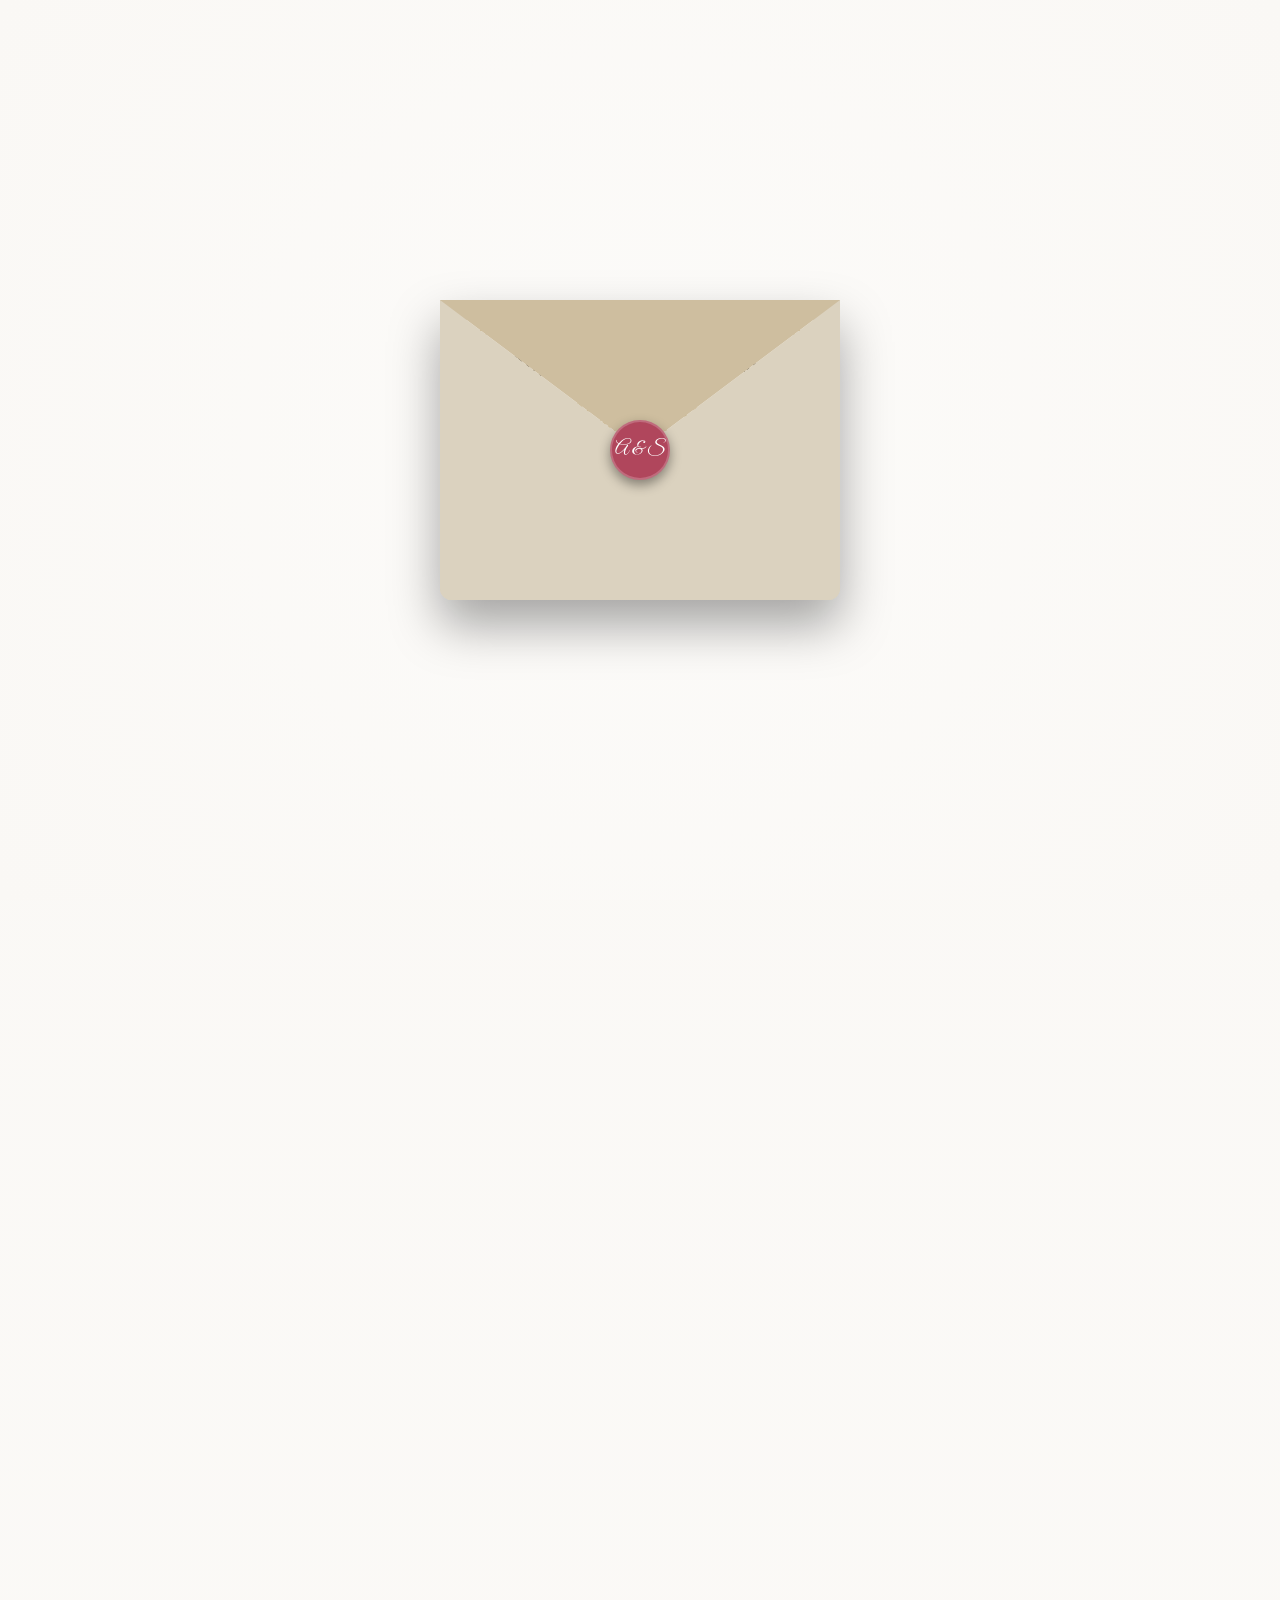
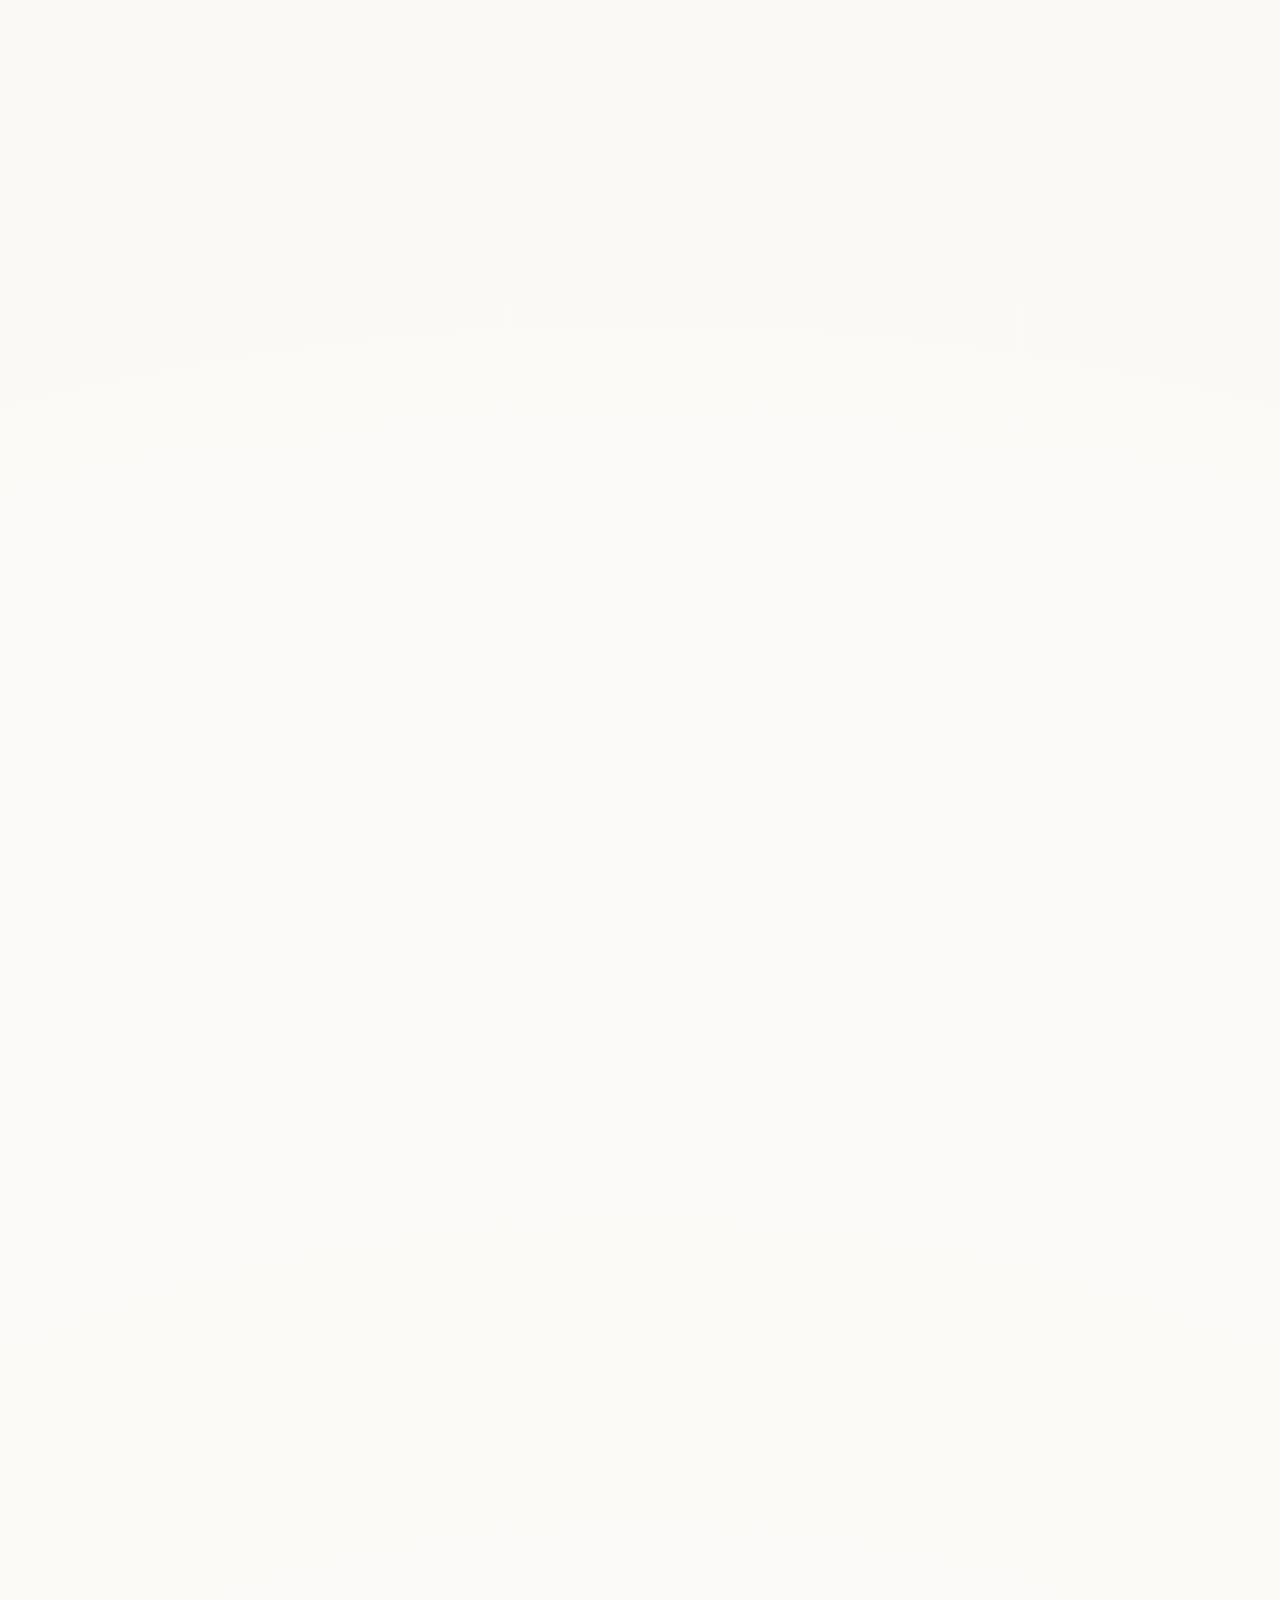
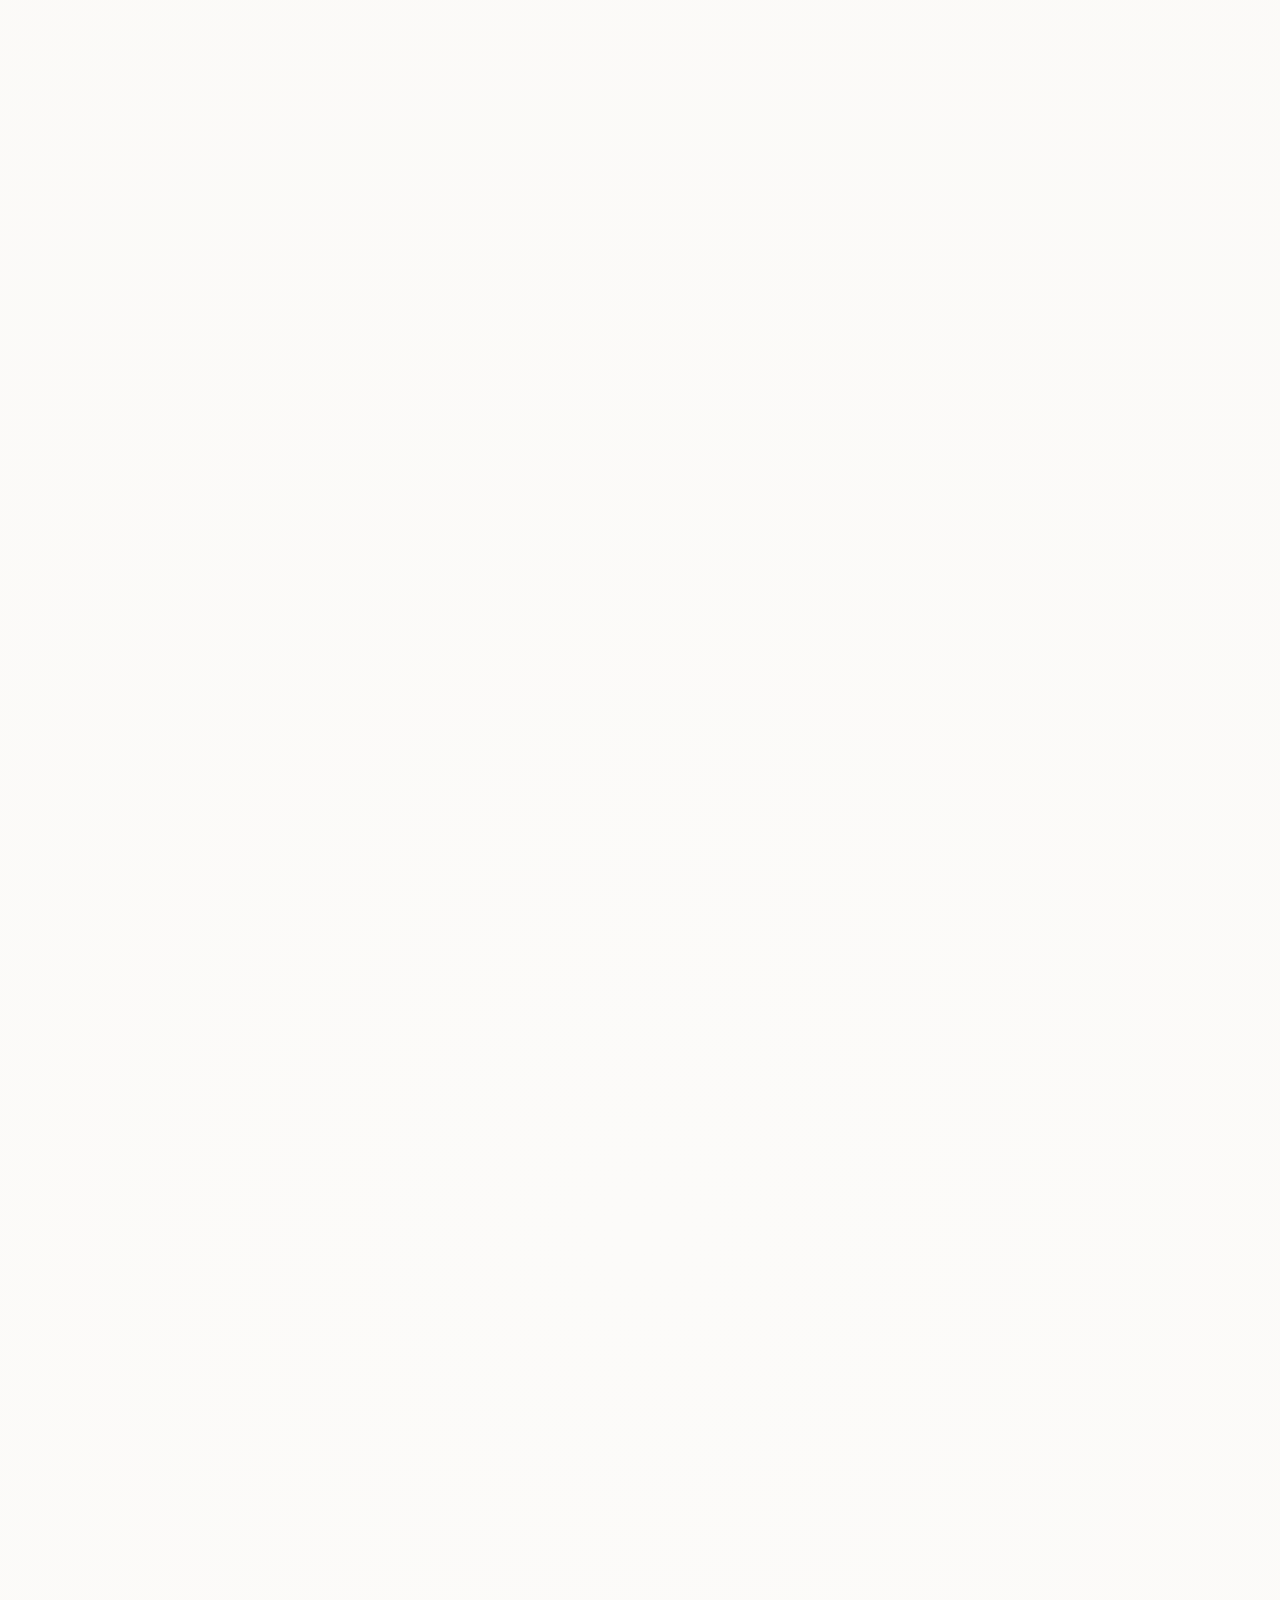
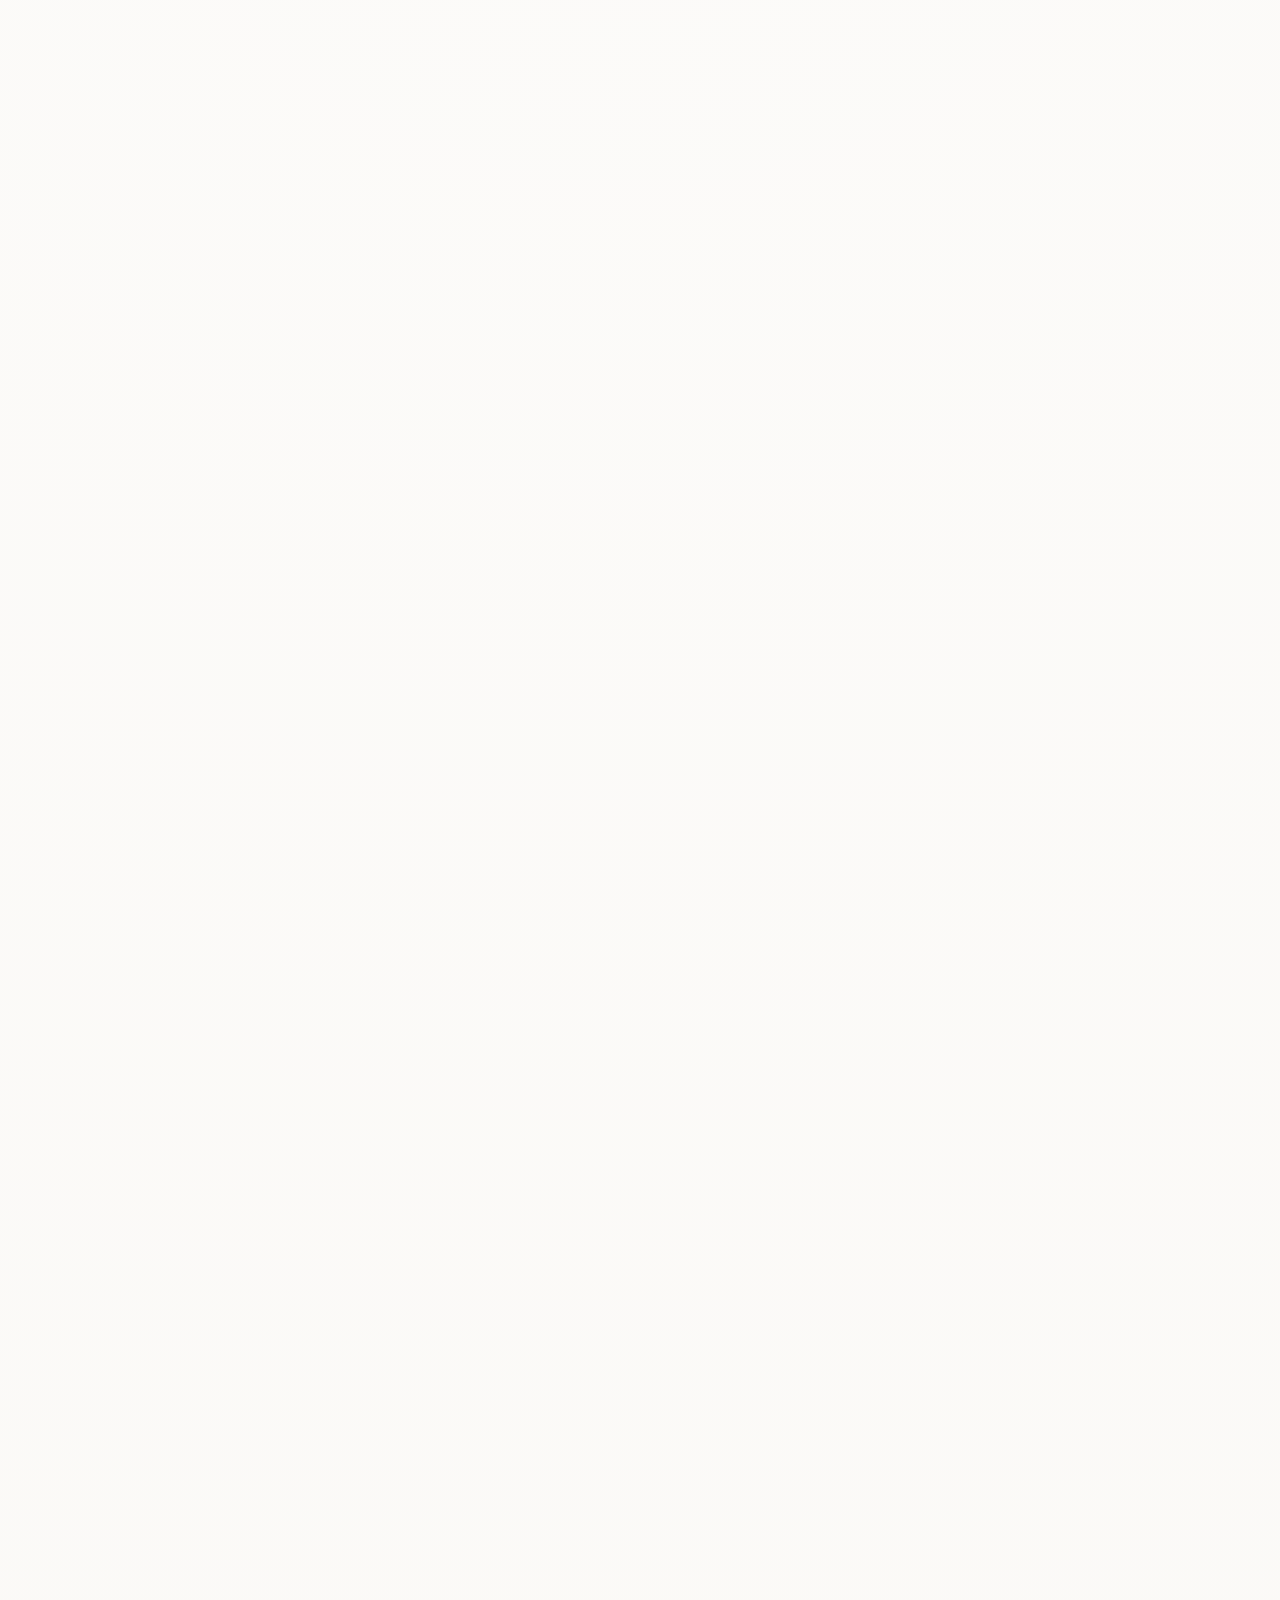
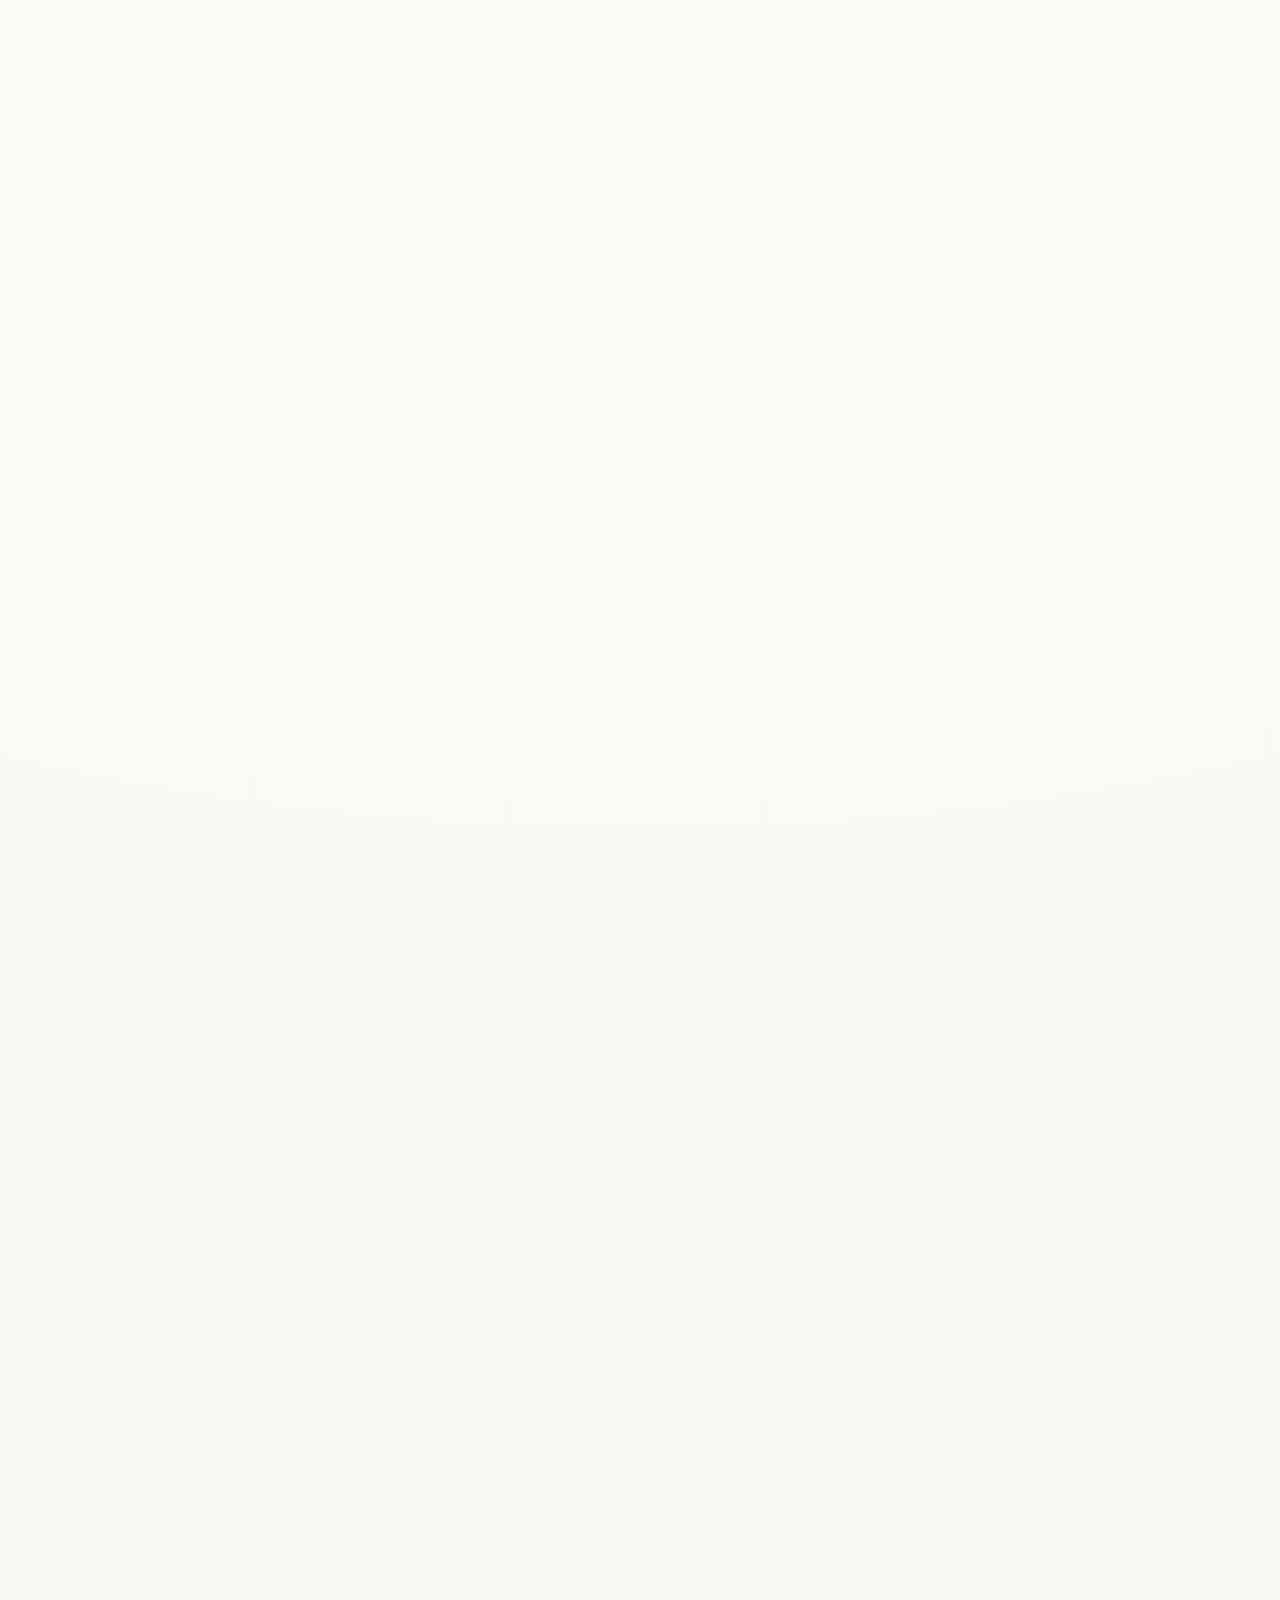
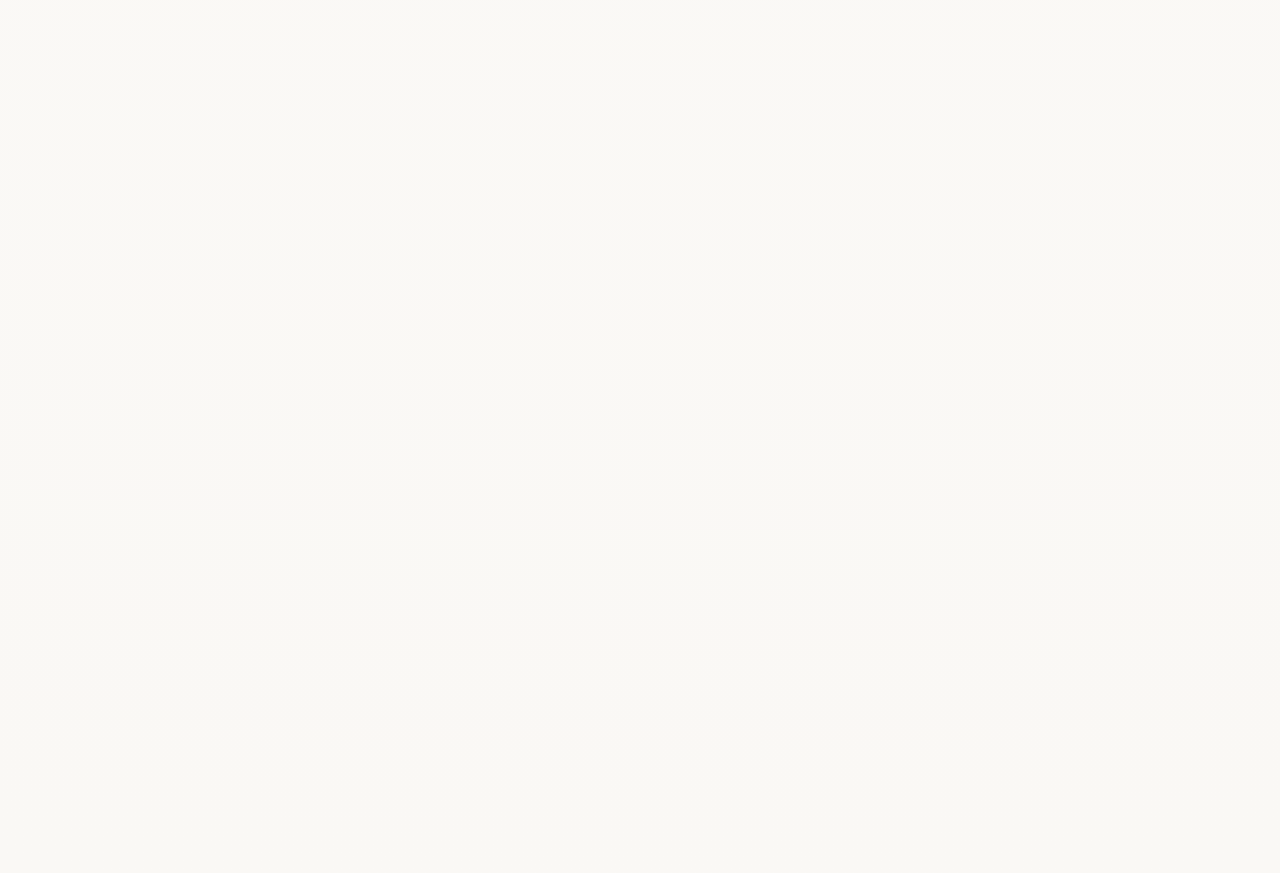
==== index.html @ ee30b5e8 "Add files via upload" ====
<!DOCTYPE html>
<html lang="en" dir="ltr" data-theme="light">
<head>
    <meta charset="UTF-8">
    <meta name="viewport" content="width=device-width, initial-scale=1.0">
    <title>Wedding Invitation | Ahmed & Sara</title>
    
    <!-- Google Fonts -->
    <link rel="preconnect" href="https://fonts.googleapis.com">
    <link rel="preconnect" href="https://fonts.gstatic.com" crossorigin>
    <link href="https://fonts.googleapis.com/css2?family=Alexandria:wght@300;400;600;700&family=Amiri:ital,wght@0,400;0,700;1,400&family=Great+Vibes&family=Playfair+Display:ital,wght@0,400;0,700;1,400&display=swap" rel="stylesheet">
    
    <!-- FontAwesome for Icons -->
    <link rel="stylesheet" href="https://cdnjs.cloudflare.com/ajax/libs/font-awesome/6.4.0/css/all.min.css">
    
    <!-- Leaflet.js CSS for Map -->
    <link rel="stylesheet" href="https://unpkg.com/leaflet@1.9.4/dist/leaflet.css" integrity="sha256-p4NxAoJBhIIN+hmNHrzRCf9tD/miZyoHS5obTRR9BMY=" crossorigin=""/>

    <!-- Custom CSS -->
    <link rel="stylesheet" href="style.css">
</head>
<body>

    <!-- Canvas for Floating Rose Petals and Mouse Sparkles -->
    <canvas id="effects-canvas"></canvas>

    <!-- Decorative Corner Ornaments -->
    <div class="corner-ornament top-left"></div>
    <div class="corner-ornament top-right"></div>

    <!-- 3D Envelope Opening Screen (Premium Royal Design) -->
    <div id="envelope-container">
        <div class="envelope-wrapper">
            <div class="envelope">
                <div class="envelope-flap"></div>
                <div class="envelope-pocket"></div>
                <div class="envelope-letter">
                    <div class="letter-inner">
                        <div class="floral-pattern-top"></div>
                        <i class="fa-solid fa-feather-pointed letter-icon"></i>
                        <h2>Royal Wedding Invitation</h2>
                        <p class="names-script">Ahmed & Sara</p>
                        <p class="envelope-desc">We request the honor of your presence at our wedding</p>
                        <button id="open-envelope-btn" class="btn-primary">Open Royal Invitation</button>
                        <div class="floral-pattern-bottom"></div>
                    </div>
                </div>
                <div class="wax-seal">
                    <span class="seal-initials">A & S</span>
                </div>
            </div>
        </div>
    </div>

    <!-- Floating Audio Control & Dark/Light Mode -->
    <div class="floating-controls">
        <button id="music-toggle" class="control-btn" aria-label="Toggle Music">
            <i class="fa-solid fa-music"></i>
        </button>
        <button id="theme-toggle" class="control-btn" aria-label="Toggle Theme">
            <i class="fa-solid fa-moon"></i>
        </button>
    </div>

    <!-- Audio Element -->
    <audio id="wedding-music" loop>
        <source src="wedding-song.mp3#t=27" type="audio/mpeg">
    </audio>

    <!-- Main Content (Hidden until Envelope is opened) -->
    <div id="main-content">
        <!-- Navigation -->
        <nav class="navbar">
            <div class="nav-brand">Ahmed & Sara</div>
            <ul class="nav-links">
                <li><a href="#hero">Home</a></li>
                <li><a href="#story">Our Story</a></li>
                <li><a href="#details">Details</a></li>
                <li><a href="#gallery">Gallery</a></li>
                <li><a href="#guestbook">Guestbook</a></li>
                <li><a href="#rsvp">RSVP</a></li>
            </ul>
        </nav>

        <!-- Hero Section with Elegant Classic Frame -->
        <header id="hero" class="hero-section">
            <div class="hero-overlay"></div>
            <div class="hero-frame gs-fade-up">
                <div class="hero-content">
                    <h3 class="subtitle">Bismillah & Save the Date</h3>
                    <h1 class="title">Ahmed & Sara</h1>
                    <div class="date-container">
                        <span class="line"></span>
                        <p class="date">September 15, 2026</p>
                        <span class="line"></span>
                    </div>
                    <p class="hero-quote">"And He put between you love and compassion"</p>
                    <a href="#rsvp" class="btn-primary">Join Our Celebration</a>
                </div>
            </div>
            <div class="scroll-indicator">
                <span>Scroll Down</span>
                <div class="arrow"></div>
            </div>
        </header>

        <!-- Our Story Section with Royal Design -->
        <section id="story" class="section">
            <div class="container">
                <div class="section-title reveal">
                    <div class="decorative-crown">✨</div>
                    <h2>Our Love Story</h2>
                    <div class="divider"></div>
                </div>
                
                <div class="timeline">
                    <div class="timeline-item left reveal">
                        <div class="timeline-content card-luxury">
                            <span class="timeline-date">March 2024</span>
                            <h3>First Meeting</h3>
                            <p>A beautiful coincidence brought us together. We didn't plan it, but it was the start of everything wonderful in our lives.</p>
                        </div>
                    </div>
                    <div class="timeline-item right reveal">
                        <div class="timeline-content card-luxury">
                            <span class="timeline-date">October 2024</span>
                            <h3>Confession of Love</h3>
                            <p>We realized that our lives wouldn't be complete without each other, and we began planning our future with sincere promises.</p>
                        </div>
                    </div>
                    <div class="timeline-item left reveal">
                        <div class="timeline-content card-luxury">
                            <span class="timeline-date">February 2025</span>
                            <h3>The Engagement</h3>
                            <p>We exchanged rings in front of our family and friends, officially starting the countdown to our big day.</p>
                        </div>
                    </div>
                </div>
            </div>
        </section>

        <!-- Details Section (Royal Cards) -->
        <section id="details" class="section dark-section">
            <div class="container">
                <div class="section-title reveal">
                    <div class="decorative-crown">✨</div>
                    <h2>Wedding Details</h2>
                    <div class="divider"></div>
                </div>
                <div class="cards-grid">
                    <div class="detail-card card-luxury reveal">
                        <div class="icon"><i class="fa-solid fa-calendar-heart text-gold"></i></div>
                        <h3>Date & Time</h3>
                        <p class="highlight-text">Thursday, Sept 15, 2026</p>
                        <p>Guest reception begins at 7:00 PM</p>
                    </div>
                    <div class="detail-card card-luxury reveal">
                        <div class="icon"><i class="fa-solid fa-map-location-dot text-gold"></i></div>
                        <h3>The Venue</h3>
                        <p class="highlight-text">The Ritz-Carlton Hotel</p>
                        <p>Cairo, Grand Ballroom</p>
                        <a href="#map-section" class="btn-secondary">View Location Map</a>
                    </div>
                    <div class="detail-card card-luxury reveal">
                        <div class="icon"><i class="fa-solid fa-envelope-open-text text-gold"></i></div>
                        <h3>Important Notes</h3>
                        <p class="highlight-text">Strict Formal Attire</p>
                        <p>We love your children, but this is an adult-only reception.</p>
                    </div>
                </div>
            </div>
        </section>

        <!-- Gallery Section (Elegant Luxury Grid) -->
        <section id="gallery" class="section">
            <div class="container">
                <div class="section-title reveal">
                    <div class="decorative-crown">✨</div>
                    <h2>Our Gallery</h2>
                    <div class="divider"></div>
                </div>
                
                <div class="masonry-gallery">
                    <div class="gallery-item card-luxury reveal">
                        <img src="https://images.unsplash.com/photo-1519741497674-611481863552?auto=format&fit=crop&w=600&q=80" alt="Wedding Photo 1">
                    </div>
                    <div class="gallery-item card-luxury reveal">
                        <img src="https://images.unsplash.com/photo-1583939003579-730e3918a45a?auto=format&fit=crop&w=600&q=80" alt="Wedding Photo 2">
                    </div>
                    <div class="gallery-item card-luxury reveal">
                        <img src="https://images.unsplash.com/photo-1511285560929-80b456fea0bc?auto=format&fit=crop&w=600&q=80" alt="Wedding Photo 3">
                    </div>
                    <div class="gallery-item card-luxury reveal">
                        <img src="https://images.unsplash.com/photo-1532712938310-34cb3982ef74?auto=format&fit=crop&w=600&q=80" alt="Wedding Photo 4">
                    </div>
                    <div class="gallery-item card-luxury reveal">
                        <img src="https://images.unsplash.com/photo-1519225421980-715cb0215aed?auto=format&fit=crop&w=600&q=80" alt="Wedding Photo 5">
                    </div>
                    <div class="gallery-item card-luxury reveal">
                        <img src="https://images.unsplash.com/photo-1465495976277-4387d4b0b4c6?auto=format&fit=crop&w=600&q=80" alt="Wedding Photo 6">
                    </div>
                </div>
            </div>
        </section>

        <!-- Lightbox Modal -->
        <div id="lightbox-modal" class="lightbox">
            <span class="lightbox-close">&times;</span>
            <img class="lightbox-content" id="lightbox-img">
            <div id="lightbox-caption"></div>
        </div>

        <!-- Interactive Map Section -->
        <section id="map-section" class="section dark-section">
            <div class="container">
                <div class="section-title reveal">
                    <div class="decorative-crown">✨</div>
                    <h2>Venue Location</h2>
                    <div class="divider"></div>
                </div>
                <div id="map" class="card-luxury reveal" style="height: 450px; z-index: 10;"></div>
            </div>
        </section>

        <!-- Countdown Section -->
        <section id="countdown-section" class="section">
            <div class="hero-overlay"></div>
            <div class="container countdown-container reveal">
                <div class="countdown-frame">
                    <h2>Countdown to the Big Day</h2>
                    <div class="countdown" id="countdown">
                        <div class="time-box">
                            <span id="days">00</span>
                            <p>Days</p>
                        </div>
                        <div class="time-box">
                            <span id="hours">00</span>
                            <p>Hours</p>
                        </div>
                        <div class="time-box">
                            <span id="minutes">00</span>
                            <p>Minutes</p>
                        </div>
                        <div class="time-box">
                            <span id="seconds">00</span>
                            <p>Seconds</p>
                        </div>
                    </div>
                </div>
            </div>
        </section>

        <!-- Interactive Guestbook (Drawn & Written Messages) -->
        <section id="guestbook" class="section">
            <div class="container">
                <div class="section-title reveal">
                    <div class="decorative-crown">✨</div>
                    <h2>Wedding Guestbook</h2>
                    <div class="divider"></div>
                    <p>Leave a written wish or draw/sign a custom message for us!</p>
                </div>

                <div class="guestbook-container card-luxury reveal">
                    <!-- Tab Toggles -->
                    <div class="guestbook-tabs">
                        <button id="tab-drawn" class="tab-btn active">Drawn Message</button>
                        <button id="tab-written" class="tab-btn">Written Message</button>
                    </div>

                    <!-- Drawn Message Content -->
                    <div id="drawn-content" class="tab-panel active">
                        <!-- Canvas Controls -->
                        <div class="canvas-controls">
                            <div class="control-row">
                                <span class="control-label">Color:</span>
                                <div class="color-palette">
                                    <button class="color-btn active" data-color="#000000" style="background-color: #000000;"></button>
                                    <button class="color-btn" data-color="#ff4757" style="background-color: #ff4757;"></button>
                                    <button class="color-btn" data-color="#2ed573" style="background-color: #2ed573;"></button>
                                    <button class="color-btn" data-color="#1e90ff" style="background-color: #1e90ff;"></button>
                                    <button class="color-btn" data-color="#ffa502" style="background-color: #ffa502;"></button>
                                    <button class="color-btn" data-color="#bfa15f" style="background-color: #bfa15f;"></button>
                                </div>
                            </div>
                            
                            <div class="control-row">
                                <span class="control-label">Width:</span>
                                <div class="width-selectors">
                                    <button class="width-btn" data-width="2">Thin</button>
                                    <button class="width-btn active" data-width="5">Medium</button>
                                    <button class="width-btn" data-width="10">Thick</button>
                                    <button class="width-btn" data-width="18">Bold</button>
                                </div>
                            </div>

                            <div class="status-bar">
                                <span id="current-settings"><i class="fa-solid fa-paintbrush"></i> Color: Black | Size: Medium</span>
                            </div>
                        </div>

                        <!-- Canvas Drawing Board -->
                        <div class="canvas-wrapper">
                            <canvas id="drawing-board" width="550" height="350"></canvas>
                        </div>
                        
                        <div class="canvas-actions">
                            <button id="clear-canvas-btn" class="btn-secondary"><i class="fa-solid fa-trash-can"></i> Clear Board</button>
                        </div>
                    </div>

                    <!-- Written Message Content -->
                    <div id="written-content" class="tab-panel">
                        <div class="form-group">
                            <textarea id="guestbook-text" rows="8" placeholder="Write your heartfelt wishes here..."></textarea>
                        </div>
                    </div>

                    <!-- Common Guest Name & Submit -->
                    <div class="guestbook-footer">
                        <div class="form-group">
                            <input type="text" id="guestbook-name" placeholder="Your Name" required>
                        </div>
                        <button id="submit-guestbook-btn" class="btn-primary">Submit to Guestbook</button>
                    </div>
                </div>

                <!-- Live Wishes Board (Dynamic Polaroid Cards) -->
                <div class="wishes-board-title reveal">
                    <h3>Messages from Loved Ones</h3>
                    <div class="divider"></div>
                </div>
                <div id="wishes-board" class="wishes-grid reveal">
                    <!-- Dynamic posts go here -->
                </div>
            </div>
        </section>

        <!-- RSVP Section -->
        <section id="rsvp" class="section dark-section">
            <div class="container">
                <div class="section-title reveal">
                    <div class="decorative-crown">✨</div>
                    <h2>RSVP</h2>
                    <div class="divider"></div>
                    <p>Your presence means the world to us. Please RSVP by September 1, 2026.</p>
                </div>
                <form class="rsvp-form card-luxury reveal" onsubmit="event.preventDefault(); alert('RSVP Submitted Successfully! Thank you.');">
                    <div class="form-group">
                        <input type="text" id="rsvp-name" placeholder="Full Name" required>
                    </div>
                    <div class="form-group">
                        <input type="number" id="rsvp-guests" placeholder="Number of Guests" min="0" max="5" required>
                    </div>
                    <div class="form-group">
                        <select id="rsvp-attendance" required>
                            <option value="" disabled selected>Will you attend?</option>
                            <option value="yes">Yes, I will gladly attend</option>
                            <option value="no">Sorry, I cannot attend</option>
                        </select>
                    </div>
                    <button type="submit" class="btn-primary form-btn">Submit RSVP</button>
                </form>
            </div>
        </section>

        <!-- Footer -->
        <footer>
            <div class="decorative-crown">✨</div>
            <p>Made with love ❤️ for Ahmed & Sara</p>
            <p class="names-script" style="font-size: 1.5rem; margin-top: 0.5rem;">Ahmed & Sara</p>
        </footer>
    </div>

    <!-- GSAP for Premium Animations -->
    <script src="https://cdnjs.cloudflare.com/ajax/libs/gsap/3.12.2/gsap.min.js"></script>
    <script src="https://cdnjs.cloudflare.com/ajax/libs/gsap/3.12.2/ScrollTrigger.min.js"></script>
    
    <!-- Canvas Confetti for Celebration on Open -->
    <script src="https://cdn.jsdelivr.net/npm/canvas-confetti@1.6.0/dist/confetti.browser.min.js"></script>
    
    <!-- Leaflet JS for Map -->
    <script src="https://unpkg.com/leaflet@1.9.4/dist/leaflet.js" integrity="sha256-20nQCchB9co0qIjJZRGuk2/Z9VM+kNiyxNV1lvTlZBo=" crossorigin=""></script>

    <!-- Custom Script -->
    <script src="script.js"></script>
</body>
</html>
---- style.css ----
/* 
   Royal Floral & Gold Luxury Theme (LTR Version with Drawing Board)
*/
:root[data-theme="dark"] {
    --primary-color: #D4AF37; /* Royal Gold */
    --primary-dark: #b5952f;
    --primary-gold-rgb: 212, 175, 55;
    --bg-dark: #090e17; /* Midnight Luxury Blue-Black */
    --bg-light: #101826; /* Deep Navy Ivory shadow */
    --text-light: #f5f7fa;
    --text-muted: #8ca0ba;
    
    --card-bg: rgba(16, 24, 38, 0.85);
    --card-shadow: rgba(0, 0, 0, 0.5);
    
    --envelope-bg: #141f36;
    --envelope-flap: #0c1424;
    --envelope-seal: #aa283f;
    
    --glass-bg: rgba(16, 24, 38, 0.7);
    --glass-border: rgba(212, 175, 55, 0.25);
    --glass-shadow: rgba(0, 0, 0, 0.4);
    
    --body-pattern: radial-gradient(circle at 50% 50%, #111a2c 0%, #090e17 100%);
    --canvas-bg: #ffffff;
}

:root[data-theme="light"] {
    --primary-color: #bfa15f; /* Elegant Soft Champagne Gold */
    --primary-dark: #a18343;
    --primary-gold-rgb: 191, 161, 95;
    --bg-dark: #faf8f5; /* Royal Ivory */
    --bg-light: #ffffff; /* Pure Silk White */
    --text-light: #332d27; /* Rich Dark Brown */
    --text-muted: #786d63; /* Taupe */
    
    --card-bg: rgba(255, 255, 255, 0.95);
    --card-shadow: rgba(191, 161, 95, 0.1);
    
    --envelope-bg: #dbd2bf;
    --envelope-flap: #cebe9f;
    --envelope-seal: #b0465c;
    
    --glass-bg: rgba(255, 255, 255, 0.75);
    --glass-border: rgba(191, 161, 95, 0.35);
    --glass-shadow: rgba(191, 161, 95, 0.15);
    
    --body-pattern: radial-gradient(circle at 50% 50%, #fcfbf9 0%, #faf8f5 100%);
    --canvas-bg: #ffffff;
}

/* Reset & Base Styles */
* {
    margin: 0;
    padding: 0;
    box-sizing: border-box;
}

html {
    scroll-behavior: smooth;
}

body {
    font-family: 'Alexandria', sans-serif;
    background: var(--body-pattern);
    color: var(--text-light);
    line-height: 1.7;
    overflow-x: hidden;
    transition: background 0.5s ease, color 0.5s ease;
}

h1, h2, h3, h4, h5, h6 {
    font-family: 'Amiri', serif;
    font-weight: 700;
}

a {
    text-decoration: none;
    color: inherit;
    transition: all 0.3s ease;
}

ul {
    list-style: none;
}

/* Canvas overlay for flower petals */
#effects-canvas {
    position: fixed;
    top: 0;
    left: 0;
    width: 100vw;
    height: 100vh;
    pointer-events: none;
    z-index: 999;
}

/* Corner Ornaments (Wedding Card Aesthetic) */
.corner-ornament {
    position: fixed;
    width: 120px;
    height: 120px;
    pointer-events: none;
    z-index: 99;
    opacity: 0.15;
    transition: opacity 0.5s ease;
}

.top-left {
    top: 0;
    left: 0;
    border-top: 3px double var(--primary-color);
    border-left: 3px double var(--primary-color);
    border-radius: 15px 0 0 0;
    margin: 20px;
}

.top-right {
    top: 0;
    right: 0;
    border-top: 3px double var(--primary-color);
    border-right: 3px double var(--primary-color);
    border-radius: 0 15px 0 0;
    margin: 20px;
}

/* Luxury Card Cardboard Effect */
.card-luxury {
    background: var(--card-bg);
    border: 1px solid var(--primary-color);
    border-radius: 16px;
    box-shadow: 0 12px 35px var(--card-shadow);
    padding: 3rem 2.5rem;
    position: relative;
    overflow: hidden;
    transition: transform 0.4s ease, box-shadow 0.4s ease;
}

.card-luxury::before {
    content: '';
    position: absolute;
    top: 6px;
    left: 6px;
    right: 6px;
    bottom: 6px;
    border: 1px dashed rgba(var(--primary-gold-rgb), 0.5);
    border-radius: 12px;
    pointer-events: none;
}

.card-luxury:hover {
    transform: translateY(-8px);
    box-shadow: 0 20px 45px rgba(var(--primary-gold-rgb), 0.25);
}

/* 3D Envelope Opening Screen */
#envelope-container {
    position: fixed;
    top: 0;
    left: 0;
    width: 100vw;
    height: 100vh;
    background: var(--body-pattern);
    display: flex;
    justify-content: center;
    align-items: center;
    z-index: 9999;
    overflow: hidden;
}

.envelope-wrapper {
    position: relative;
    width: 400px;
    height: 300px;
    perspective: 1000px;
    cursor: pointer;
}

.envelope {
    position: relative;
    width: 100%;
    height: 100%;
    background-color: var(--envelope-bg);
    border-radius: 0 0 12px 12px;
    box-shadow: 0 25px 50px rgba(0,0,0,0.35);
    transition: transform 0.8s ease;
}

.envelope-flap {
    position: absolute;
    top: 0;
    left: 0;
    width: 0;
    height: 0;
    border-left: 200px solid transparent;
    border-right: 200px solid transparent;
    border-top: 150px solid var(--envelope-flap);
    transform-origin: top;
    transition: transform 0.5s ease 0.4s;
    z-index: 3;
}

.envelope-pocket {
    position: absolute;
    bottom: 0;
    left: 0;
    width: 0;
    height: 0;
    border-left: 200px solid var(--envelope-bg);
    border-right: 200px solid var(--envelope-bg);
    border-top: 150px solid transparent;
    border-bottom: 150px solid var(--envelope-bg);
    border-radius: 0 0 12px 12px;
    z-index: 2;
}

.envelope-letter {
    position: absolute;
    top: 15px;
    left: 25px;
    width: 350px;
    height: 250px;
    background-color: var(--bg-light);
    border-radius: 10px;
    padding: 15px;
    text-align: center;
    box-shadow: 0 5px 15px rgba(0,0,0,0.15);
    transition: transform 0.6s ease;
    z-index: 1;
    display: flex;
    justify-content: center;
    align-items: center;
}

.envelope-letter .letter-inner {
    border: 1px solid var(--primary-color);
    padding: 15px;
    height: 100%;
    width: 100%;
    display: flex;
    flex-direction: column;
    justify-content: center;
    align-items: center;
    position: relative;
}

.envelope-letter .letter-inner::before {
    content: '';
    position: absolute;
    top: 3px;
    left: 3px;
    right: 3px;
    bottom: 3px;
    border: 1px dashed rgba(var(--primary-gold-rgb), 0.4);
    pointer-events: none;
}

.letter-icon {
    color: var(--primary-color);
    font-size: 1.8rem;
    margin-bottom: 0.5rem;
}

.names-script {
    font-family: 'Great Vibes', cursive;
    font-size: 2.2rem;
    color: var(--primary-color);
    margin: 0.5rem 0;
}

.envelope-desc {
    font-size: 0.85rem;
    color: var(--text-muted);
    margin-bottom: 0.8rem;
}

.wax-seal {
    position: absolute;
    top: 120px;
    left: 170px;
    width: 60px;
    height: 60px;
    background-color: var(--envelope-seal);
    border-radius: 50%;
    z-index: 4;
    display: flex;
    justify-content: center;
    align-items: center;
    box-shadow: 0 5px 12px rgba(0,0,0,0.4);
    color: #fff;
    font-family: 'Great Vibes', cursive;
    font-size: 1.2rem;
    border: 2px solid rgba(255, 255, 255, 0.2);
}

/* Open Envelope States */
.envelope.open .envelope-flap {
    transform: rotateX(180deg);
    z-index: 0;
}

.envelope.open .envelope-letter {
    transform: translateY(-155px);
    z-index: 5;
}

.envelope.open .wax-seal {
    display: none;
}

/* Main content reveal */
#main-content {
    opacity: 0;
    pointer-events: none;
    transition: opacity 1.5s ease;
}

#main-content.visible {
    opacity: 1;
    pointer-events: auto;
}

/* Floating Utility controls */
.floating-controls {
    position: fixed;
    top: 25px;
    left: 25px;
    display: flex;
    flex-direction: column;
    gap: 15px;
    z-index: 999;
}

.control-btn {
    width: 50px;
    height: 50px;
    border-radius: 50%;
    border: none;
    background: var(--glass-bg);
    border: 1px solid var(--primary-color);
    color: var(--primary-color);
    font-size: 1.2rem;
    cursor: pointer;
    display: flex;
    justify-content: center;
    align-items: center;
    backdrop-filter: blur(8px);
    -webkit-backdrop-filter: blur(8px);
    box-shadow: 0 4px 15px var(--glass-shadow);
    transition: all 0.3s ease;
}

.control-btn:hover {
    transform: scale(1.1);
    background-color: var(--primary-color);
    color: var(--bg-dark);
}

/* Typography Titles */
.section-title {
    text-align: center;
    margin-bottom: 5rem;
}

.section-title h2 {
    font-size: 3.8rem;
    color: var(--primary-color);
    margin-bottom: 0.8rem;
}

.decorative-crown {
    font-size: 1.5rem;
    color: var(--primary-color);
    margin-bottom: 0.5rem;
    animation: pulse 2s infinite;
}

.divider {
    width: 100px;
    height: 2px;
    background: linear-gradient(to right, transparent, var(--primary-color), transparent);
    margin: 0.8rem auto;
}

.section-title p {
    color: var(--text-muted);
    font-size: 1.1rem;
}

/* General Layout spacing */
.container {
    max-width: 1140px;
    margin: 0 auto;
    padding: 0 2rem;
}

.section {
    padding: 8rem 0;
}

.dark-section {
    background-color: var(--bg-light);
}

/* Buttons */
.btn-primary {
    display: inline-block;
    background-color: var(--primary-color);
    color: var(--bg-dark);
    padding: 0.9rem 2.8rem;
    border-radius: 50px;
    font-weight: 700;
    font-size: 1rem;
    border: 1px solid var(--primary-color);
    cursor: pointer;
    box-shadow: 0 4px 15px rgba(var(--primary-gold-rgb), 0.3);
    transition: all 0.3s ease;
}

.btn-primary:hover {
    background-color: transparent;
    color: var(--primary-color);
    box-shadow: none;
}

.btn-secondary {
    display: inline-block;
    background-color: transparent;
    color: var(--text-light);
    padding: 0.8rem 2.2rem;
    border-radius: 50px;
    font-weight: 600;
    border: 1px solid var(--primary-color);
    transition: all 0.3s ease;
}

.btn-secondary:hover {
    background-color: var(--primary-color);
    color: var(--bg-dark);
}

/* Header Navbar */
.navbar {
    position: fixed;
    top: 0;
    width: 100%;
    padding: 1.8rem 5%;
    display: flex;
    justify-content: space-between;
    align-items: center;
    z-index: 998;
    transition: all 0.4s ease;
}

.navbar.scrolled {
    background: var(--bg-dark);
    padding: 1rem 5%;
    border-bottom: 1px solid var(--glass-border);
    box-shadow: 0 5px 25px rgba(0,0,0,0.05);
}

.nav-brand {
    font-family: 'Amiri', serif;
    font-size: 2.2rem;
    font-weight: 700;
    color: var(--primary-color);
}

.nav-links {
    display: flex;
    gap: 3rem;
}

.nav-links a {
    font-size: 1.1rem;
    font-weight: 600;
    position: relative;
}

.nav-links a::after {
    content: '';
    position: absolute;
    bottom: -5px;
    right: 0;
    width: 0;
    height: 2px;
    background-color: var(--primary-color);
    transition: all 0.3s ease;
}

.nav-links a:hover::after {
    width: 100%;
}

/* Hero Section with Elegant Frame */
.hero-section {
    height: 100vh;
    display: flex;
    align-items: center;
    justify-content: center;
    text-align: center;
    position: relative;
    background: url('https://images.unsplash.com/photo-1519225421980-715cb0215aed?auto=format&fit=crop&w=1920&q=80') no-repeat center center/cover;
    background-attachment: fixed;
    overflow: hidden;
}

.hero-overlay {
    position: absolute;
    top: 0;
    left: 0;
    width: 100%;
    height: 100%;
    background: linear-gradient(to bottom, rgba(0,0,0,0.2) 0%, var(--bg-dark) 100%);
}

.hero-frame {
    position: relative;
    z-index: 2;
    border: 1px solid var(--glass-border);
    padding: 4.5rem 6rem;
    border-radius: 24px;
    background-color: var(--glass-bg);
    backdrop-filter: blur(12px);
    -webkit-backdrop-filter: blur(12px);
    box-shadow: 0 15px 40px var(--card-shadow);
    max-width: 90%;
}

.hero-frame::before {
    content: '';
    position: absolute;
    top: 15px;
    left: 15px;
    right: 15px;
    bottom: 15px;
    border: 1px dashed rgba(var(--primary-gold-rgb), 0.6);
    border-radius: 14px;
}

.hero-content {
    position: relative;
    z-index: 3;
}

.hero-section .subtitle {
    font-size: 1.5rem;
    color: var(--primary-color);
    letter-spacing: 2px;
    margin-bottom: 1.5rem;
    font-family: 'Amiri', serif;
}

.hero-section .title {
    font-family: 'Great Vibes', cursive;
    font-size: 7.5rem;
    font-style: italic;
    font-weight: 400;
    color: var(--primary-color);
    margin-bottom: 1.5rem;
    line-height: 1.1;
    text-shadow: 0 2px 15px rgba(0,0,0,0.15);
}

.date-container {
    display: flex;
    align-items: center;
    justify-content: center;
    gap: 1.5rem;
    margin-bottom: 2rem;
}

.date-container .line {
    width: 40px;
    height: 1px;
    background-color: var(--primary-color);
}

.hero-section .date {
    font-size: 1.8rem;
    color: var(--primary-color);
    margin-bottom: 0;
    font-family: 'Amiri', serif;
}

.hero-quote {
    font-style: italic;
    color: var(--text-muted);
    font-size: 1.2rem;
    margin-bottom: 3rem;
}

.scroll-indicator {
    position: absolute;
    bottom: 2rem;
    left: 50%;
    transform: translateX(-50%);
    z-index: 2;
    display: flex;
    flex-direction: column;
    align-items: center;
    opacity: 0.6;
    animation: bounce 2s infinite;
    color: var(--primary-color);
}

.scroll-indicator span {
    font-size: 0.85rem;
    margin-bottom: 0.5rem;
}

.arrow {
    width: 15px;
    height: 15px;
    border-right: 2px solid var(--primary-color);
    border-bottom: 2px solid var(--primary-color);
    transform: rotate(45deg);
}

@keyframes bounce {
    0%, 20%, 50%, 80%, 100% { transform: translateY(0) translateX(-50%); }
    40% { transform: translateY(-10px) translateX(-50%); }
    60% { transform: translateY(-5px) translateX(-50%); }
}

/* 
   Our Story Timeline (LTR Aligned correctly)
*/
.timeline {
    position: relative;
    max-width: 1000px;
    margin: 0 auto;
    display: flex;
    flex-direction: column;
}

.timeline::after {
    content: '';
    position: absolute;
    width: 1px;
    background-color: var(--primary-color);
    top: 0;
    bottom: 0;
    left: 50%;
    transform: translateX(-50%);
}

.timeline-item {
    width: 46%;
    position: relative;
    margin-bottom: 4rem;
}

.timeline-item.left {
    align-self: flex-start;
    padding-right: 25px;
    padding-left: 0;
}

.timeline-item.right {
    align-self: flex-end;
    padding-left: 25px;
    padding-right: 0;
}

.timeline-item::after {
    content: '🌸';
    position: absolute;
    width: 32px;
    height: 32px;
    background-color: var(--bg-dark);
    border: 1px solid var(--primary-color);
    border-radius: 50%;
    z-index: 5;
    display: flex;
    justify-content: center;
    align-items: center;
    font-size: 0.85rem;
    top: 25px;
    transition: transform 0.3s ease;
}

.timeline-item.left::after {
    right: -16px;
    left: auto;
}

.timeline-item.right::after {
    left: -16px;
    right: auto;
}

.timeline-item:hover::after {
    transform: scale(1.2) rotate(360deg);
}

.timeline-date {
    font-family: 'Playfair Display', serif;
    font-weight: 700;
    color: var(--primary-color);
    font-size: 1.3rem;
    margin-bottom: 0.5rem;
    display: block;
}

.timeline-content h3 {
    font-size: 1.8rem;
    margin-bottom: 1rem;
}

.timeline-content p {
    color: var(--text-muted);
}

/* Event detail Card Grid */
.cards-grid {
    display: grid;
    grid-template-columns: repeat(auto-fit, minmax(300px, 1fr));
    gap: 3rem;
}

.detail-card {
    text-align: center;
}

.detail-card .icon {
    font-size: 3.2rem;
    margin-bottom: 1.5rem;
}

.detail-card h3 {
    font-size: 2rem;
    color: var(--primary-color);
    margin-bottom: 1rem;
}

.detail-card p {
    color: var(--text-muted);
    margin-bottom: 0.5rem;
}

.highlight-text {
    font-family: 'Amiri', serif;
    font-size: 1.25rem;
    font-weight: bold;
    color: var(--text-light);
}

.detail-card .btn-secondary {
    margin-top: 1.8rem;
}

/* Masonry Photo Gallery */
.masonry-gallery {
    column-count: 3;
    column-gap: 20px;
    margin-top: 2rem;
}

.gallery-item {
    display: inline-block;
    width: 100%;
    margin-bottom: 20px;
    border-radius: 16px;
    overflow: hidden;
    cursor: pointer;
    transition: transform 0.4s ease, box-shadow 0.4s ease;
    padding: 10px; /* Framing spacer */
}

.gallery-item img {
    width: 100%;
    height: auto;
    display: block;
    border-radius: 10px;
    transition: transform 0.5s ease;
}

.gallery-item:hover img {
    transform: scale(1.04);
}

/* Lightbox Modal */
.lightbox {
    display: none;
    position: fixed;
    z-index: 10000;
    padding-top: 100px;
    left: 0;
    top: 0;
    width: 100%;
    height: 100%;
    overflow: auto;
    background-color: rgba(0,0,0,0.92);
    backdrop-filter: blur(10px);
}

.lightbox-content {
    margin: auto;
    display: block;
    max-width: 80%;
    max-height: 75vh;
    border-radius: 12px;
    box-shadow: 0 4px 30px rgba(0,0,0,0.5);
    animation: zoomIn 0.3s ease;
    border: 1px solid var(--primary-color);
}

@keyframes zoomIn {
    from { transform: scale(0.8); opacity: 0; }
    to { transform: scale(1); opacity: 1; }
}

.lightbox-close {
    position: absolute;
    top: 50px;
    left: 50px;
    color: #f1f1f1;
    font-size: 40px;
    font-weight: bold;
    cursor: pointer;
    transition: 0.3s;
}

.lightbox-close:hover {
    color: var(--primary-color);
}

/* Countdown Timer */
#countdown-section {
    position: relative;
    background: url('https://images.unsplash.com/photo-1520854221256-17451cc331bf?auto=format&fit=crop&w=1920&q=80') no-repeat center center/cover;
    background-attachment: fixed;
    text-align: center;
}

.countdown-container {
    position: relative;
    z-index: 2;
}

.countdown-frame {
    border: 1px solid var(--primary-color);
    padding: 4rem 3rem;
    border-radius: 20px;
    background-color: var(--card-bg);
    max-width: 900px;
    margin: 0 auto;
    position: relative;
}

.countdown-frame::before {
    content: '';
    position: absolute;
    top: 6px;
    left: 6px;
    right: 6px;
    bottom: 6px;
    border: 1px dashed rgba(var(--primary-gold-rgb), 0.4);
    border-radius: 16px;
}

#countdown-section h2 {
    font-size: 3.5rem;
    margin-bottom: 3.5rem;
    color: var(--primary-color);
    position: relative;
    z-index: 3;
}

.countdown {
    display: flex;
    justify-content: center;
    gap: 2.5rem;
    position: relative;
    z-index: 3;
}

.time-box {
    background: rgba(var(--primary-gold-rgb), 0.05);
    border: 1px solid rgba(var(--primary-gold-rgb), 0.3);
    padding: 2.5rem;
    border-radius: 20px;
    min-width: 140px;
    transition: transform 0.3s ease, border-color 0.3s ease;
}

.time-box:hover {
    transform: scale(1.05);
    border-color: var(--primary-color);
}

.time-box span {
    display: block;
    font-size: 4.5rem;
    font-family: 'Playfair Display', serif;
    font-weight: 700;
    color: var(--primary-color);
    line-height: 1;
    margin-bottom: 0.5rem;
}

.time-box p {
    font-size: 1.1rem;
    letter-spacing: 1px;
}

/* 
   Guestbook Drawing Board Styling (Matches Video)
*/
.guestbook-container {
    max-width: 750px;
    margin: 0 auto;
    padding: 3rem;
}

.guestbook-tabs {
    display: flex;
    justify-content: center;
    gap: 1rem;
    margin-bottom: 2.5rem;
}

.tab-btn {
    padding: 0.8rem 2.2rem;
    font-size: 1.1rem;
    font-weight: 600;
    border-radius: 8px;
    border: 1px solid var(--primary-color);
    background: transparent;
    color: var(--text-light);
    cursor: pointer;
    transition: all 0.3s ease;
}

/* Toggle tabs styles: matching screenshot. Drawn Message is active with primary gold background */
.tab-btn.active {
    background-color: var(--primary-color);
    color: var(--bg-dark);
    box-shadow: 0 4px 15px rgba(var(--primary-gold-rgb), 0.3);
}

.tab-panel {
    display: none;
    animation: fadeIn 0.4s ease;
}

.tab-panel.active {
    display: block;
}

@keyframes fadeIn {
    from { opacity: 0; transform: translateY(10px); }
    to { opacity: 1; transform: translateY(0); }
}

/* Drawing Canvas Controls */
.canvas-controls {
    display: flex;
    flex-direction: column;
    gap: 1.5rem;
    margin-bottom: 2rem;
    padding: 1.5rem;
    background: rgba(var(--primary-gold-rgb), 0.03);
    border-radius: 12px;
    border: 1px solid rgba(var(--primary-gold-rgb), 0.2);
}

.control-row {
    display: flex;
    align-items: center;
    gap: 1.5rem;
    flex-wrap: wrap;
}

.control-label {
    font-weight: 600;
    font-size: 1.1rem;
    min-width: 65px;
    color: var(--text-light);
}

.color-palette {
    display: flex;
    gap: 0.8rem;
}

.color-btn {
    width: 32px;
    height: 32px;
    border-radius: 50%;
    border: 2px solid transparent;
    cursor: pointer;
    transition: transform 0.2s ease, border-color 0.2s ease;
    box-shadow: 0 2px 8px rgba(0,0,0,0.15);
}

.color-btn.active {
    transform: scale(1.15);
    border-color: var(--primary-color);
    box-shadow: 0 0 10px rgba(var(--primary-gold-rgb), 0.5);
}

.width-selectors {
    display: flex;
    gap: 0.8rem;
}

.width-btn {
    padding: 0.4rem 1.2rem;
    border-radius: 6px;
    border: 1px solid rgba(var(--primary-gold-rgb), 0.4);
    background: transparent;
    color: var(--text-light);
    cursor: pointer;
    font-size: 0.95rem;
    transition: all 0.3s ease;
}

.width-btn.active {
    background-color: var(--primary-color);
    color: var(--bg-dark);
    border-color: var(--primary-color);
}

.status-bar {
    font-size: 0.95rem;
    color: var(--text-muted);
    border-top: 1px dashed rgba(var(--primary-gold-rgb), 0.3);
    padding-top: 0.8rem;
}

/* Canvas Box */
.canvas-wrapper {
    display: flex;
    justify-content: center;
    margin-bottom: 1.5rem;
}

#drawing-board {
    background-color: var(--canvas-bg);
    border: 1px solid rgba(var(--primary-gold-rgb), 0.4);
    border-radius: 12px;
    box-shadow: inset 0 2px 10px rgba(0,0,0,0.05), 0 10px 30px rgba(0,0,0,0.08);
    cursor: crosshair;
    touch-action: none; /* Prevent scrolling when drawing on touch screens */
    max-width: 100%;
}

.canvas-actions {
    display: flex;
    justify-content: center;
}

#guestbook-text {
    width: 100%;
    padding: 1.5rem;
    background: transparent;
    border: 1px solid rgba(var(--primary-gold-rgb), 0.4);
    border-radius: 12px;
    color: var(--text-light);
    font-family: inherit;
    font-size: 1.1rem;
    transition: all 0.3s ease;
}

#guestbook-text:focus {
    outline: none;
    border-color: var(--primary-color);
    background: rgba(var(--primary-gold-rgb), 0.03);
}

.guestbook-footer {
    margin-top: 2.5rem;
    border-top: 1px solid rgba(var(--primary-gold-rgb), 0.2);
    padding-top: 2rem;
    display: flex;
    flex-direction: column;
    gap: 1.5rem;
}

.guestbook-footer input {
    width: 100%;
    padding: 1.2rem;
    background: transparent;
    border: 1px solid rgba(var(--primary-gold-rgb), 0.4);
    border-radius: 12px;
    color: var(--text-light);
    font-size: 1.1rem;
}

.guestbook-footer input:focus {
    outline: none;
    border-color: var(--primary-color);
}

/* Live Wishes Board Cards */
.wishes-board-title {
    text-align: center;
    margin-top: 6rem;
    margin-bottom: 3.5rem;
}

.wishes-board-title h3 {
    font-size: 2.5rem;
    color: var(--primary-color);
}

.wishes-grid {
    display: grid;
    grid-template-columns: repeat(auto-fill, minmax(280px, 1fr));
    gap: 2.5rem;
    margin-top: 2rem;
}

/* Polaroid Wish Card style */
.wish-card {
    background-color: var(--card-bg);
    border: 1px solid var(--primary-color);
    padding: 1.5rem;
    border-radius: 12px;
    box-shadow: 0 10px 25px var(--card-shadow);
    position: relative;
    transform: rotate(calc(var(--angle, 0) * 1deg));
    transition: transform 0.3s ease;
}

.wish-card::before {
    content: '';
    position: absolute;
    top: 5px;
    left: 5px;
    right: 5px;
    bottom: 5px;
    border: 1px dashed rgba(var(--primary-gold-rgb), 0.3);
    border-radius: 8px;
    pointer-events: none;
}

.wish-card:hover {
    transform: scale(1.05) rotate(0deg);
    z-index: 10;
}

.wish-card-header {
    display: flex;
    justify-content: space-between;
    align-items: center;
    margin-bottom: 1rem;
    border-bottom: 1px dashed rgba(var(--primary-gold-rgb), 0.3);
    padding-bottom: 0.5rem;
}

.wish-card-name {
    font-family: 'Amiri', serif;
    font-weight: 700;
    font-size: 1.25rem;
    color: var(--primary-color);
}

.wish-card-date {
    font-size: 0.85rem;
    color: var(--text-muted);
}

.wish-card-body {
    font-size: 1rem;
    color: var(--text-light);
    word-break: break-word;
}

.wish-card-image {
    width: 100%;
    background-color: #fff;
    border: 1px solid #ddd;
    border-radius: 6px;
    display: block;
    margin-top: 0.5rem;
    padding: 5px;
}

/* RSVP Form styling */
.rsvp-form {
    max-width: 650px;
    margin: 0 auto;
}

.form-group {
    margin-bottom: 2rem;
}

.form-group input,
.form-group select,
.form-group textarea {
    width: 100%;
    padding: 1.3rem;
    background: transparent;
    border: 1px solid rgba(var(--primary-gold-rgb), 0.5);
    border-radius: 12px;
    color: var(--text-light);
    font-family: inherit;
    font-size: 1.1rem;
    transition: all 0.3s ease;
}

.form-group input:focus,
.form-group select:focus,
.form-group textarea:focus {
    outline: none;
    border-color: var(--primary-color);
    background: rgba(var(--primary-gold-rgb), 0.04);
    box-shadow: 0 0 15px rgba(var(--primary-gold-rgb), 0.25);
}

.form-group select option {
    background: var(--bg-dark);
    color: var(--text-light);
}

.form-btn {
    width: 100%;
    margin-top: 1.5rem;
}

/* Footer layout */
footer {
    text-align: center;
    padding: 4rem 2rem;
    background-color: var(--bg-dark);
    color: var(--text-muted);
    border-top: 1px solid var(--glass-border);
}

/* Scroll reveal initial styling */
.reveal {
    opacity: 0;
    transform: translateY(40px);
    transition: all 0.9s cubic-bezier(0.25, 0.46, 0.45, 0.94);
}

.reveal.active {
    opacity: 1;
    transform: translateY(0);
}

/* Responsiveness Media Queries */
@media (max-width: 992px) {
    .title { font-size: 4.5rem; }
    
    /* Responsive timeline align items */
    .timeline::after {
        left: 20px;
        transform: none;
    }
    .timeline-item {
        width: 100%;
        margin-bottom: 2.5rem;
    }
    .timeline-item.right, .timeline-item.left {
        align-self: flex-start;
        padding-left: 0;
        padding-right: 45px;
    }
    .timeline-item.right::after, .timeline-item.left::after {
        right: 5px;
        left: auto;
    }
    
    .masonry-gallery { column-count: 2; }
    .countdown { flex-wrap: wrap; }
    .hero-frame { padding: 3rem 2rem; }
    .guestbook-container { padding: 2rem 1.2rem; }
}

@media (max-width: 768px) {
    .navbar { padding: 1.2rem; flex-direction: column; gap: 1.2rem; }
    .nav-links { display: none; }
    .hero-section .title { font-size: 3.5rem; }
    .section { padding: 5rem 0; }
    .countdown { gap: 1.2rem; }
    .time-box { min-width: 100px; padding: 1.5rem; }
    .time-box span { font-size: 3rem; }
    .rsvp-form { padding: 2.5rem 1.8rem; }
    .masonry-gallery { column-count: 1; }
    .lightbox-close { top: 30px; left: 30px; font-size: 30px; }
}
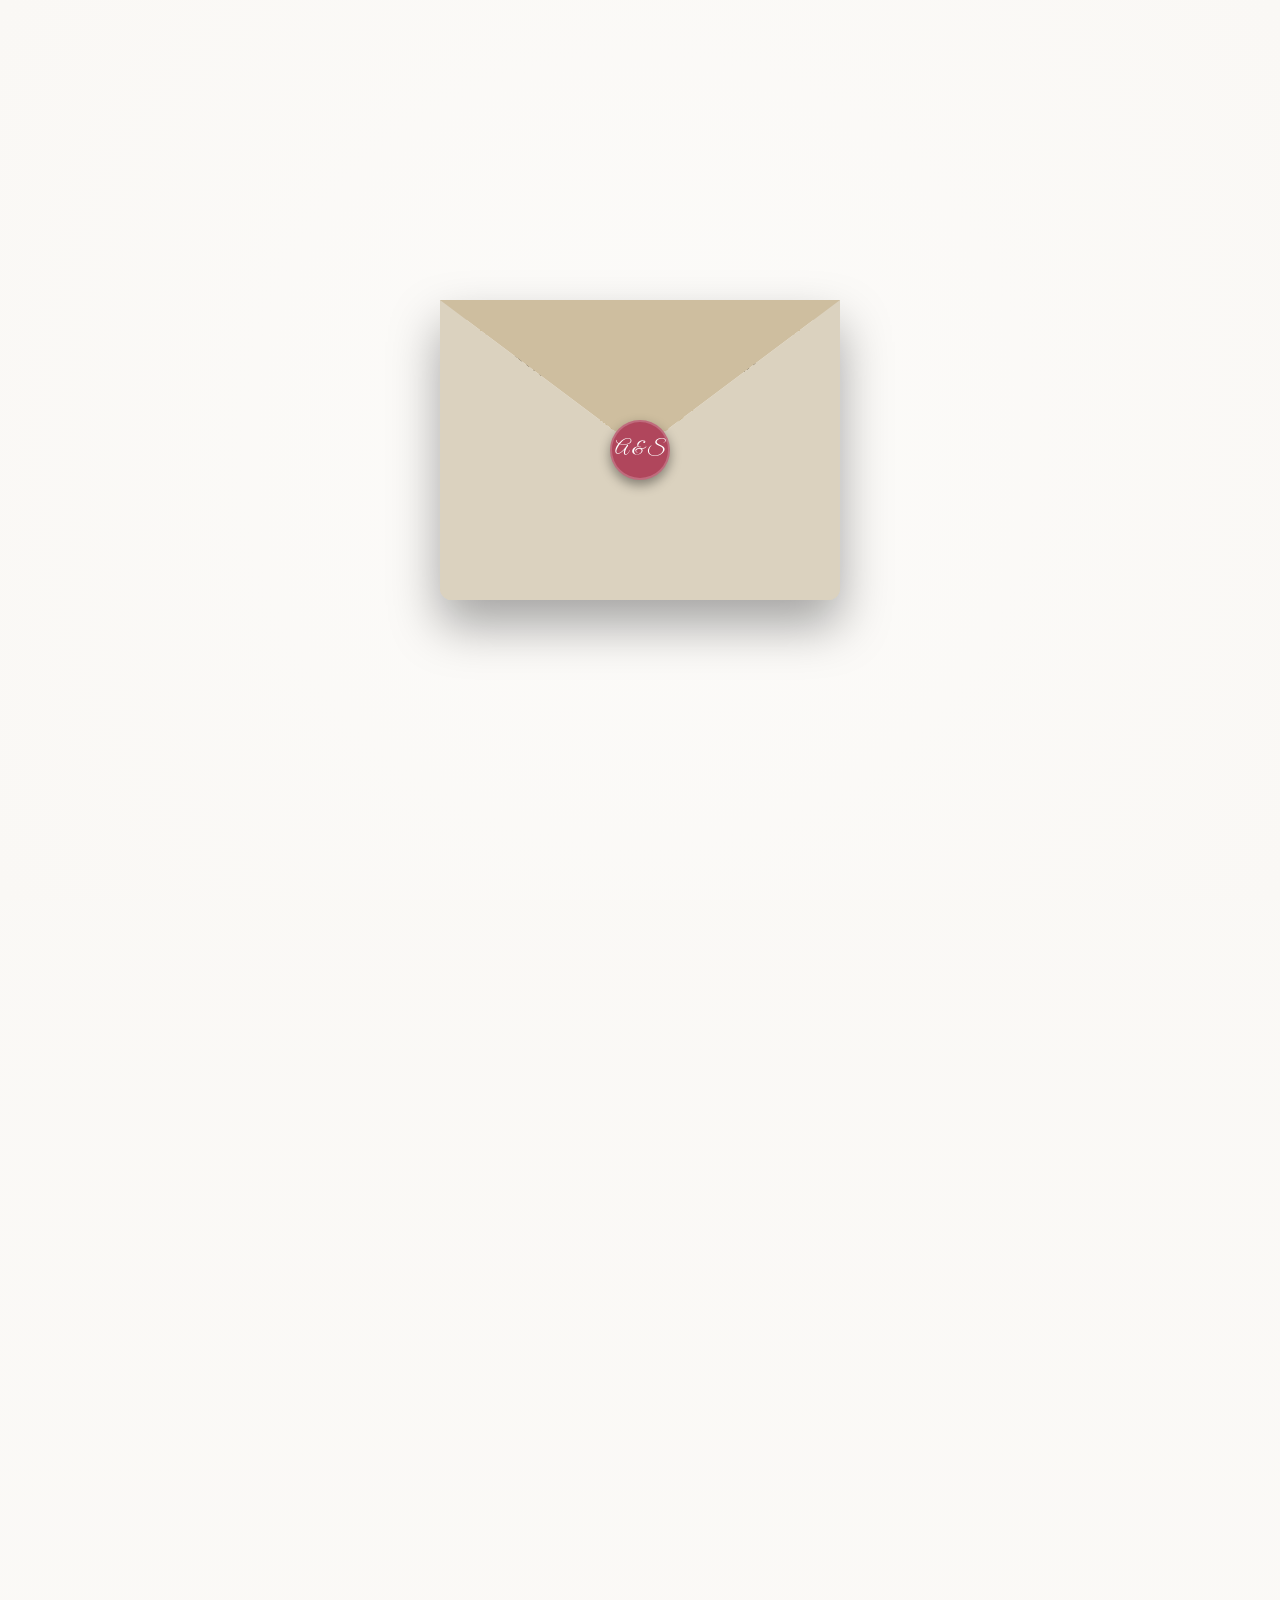
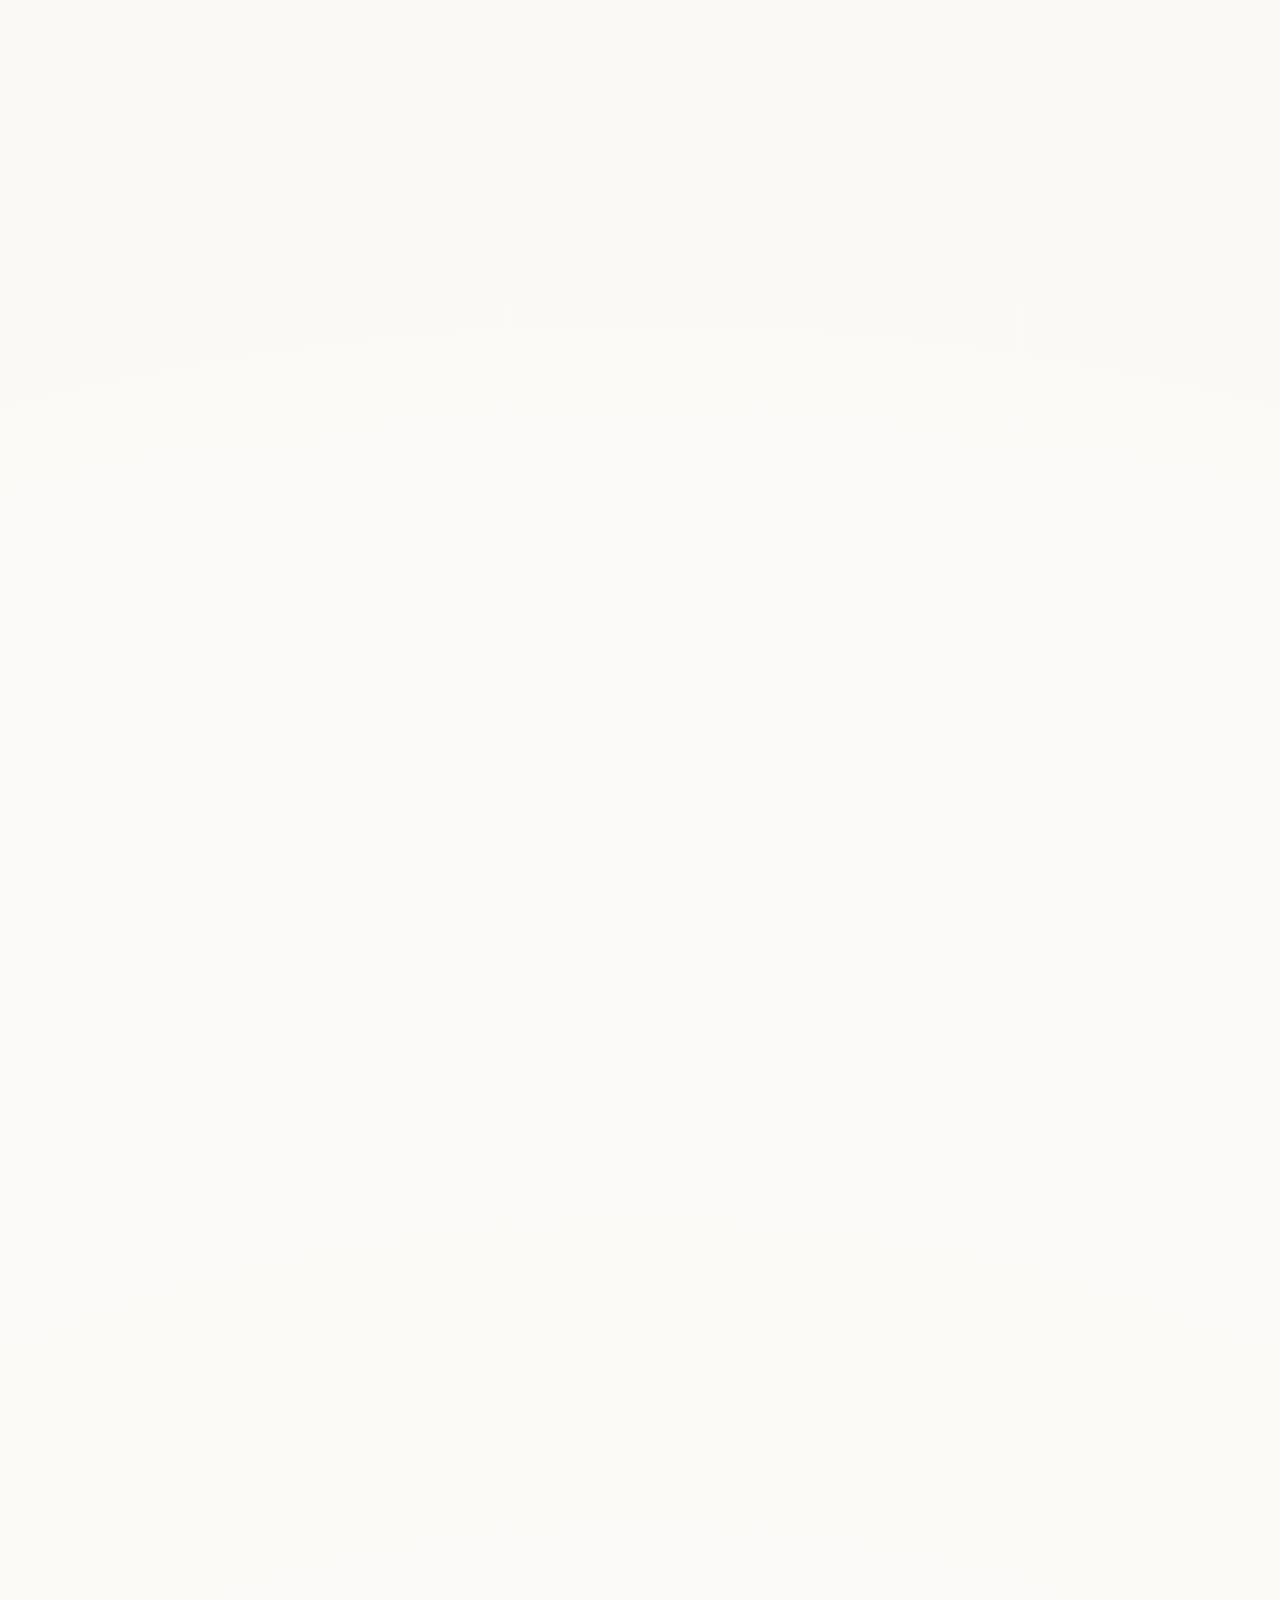
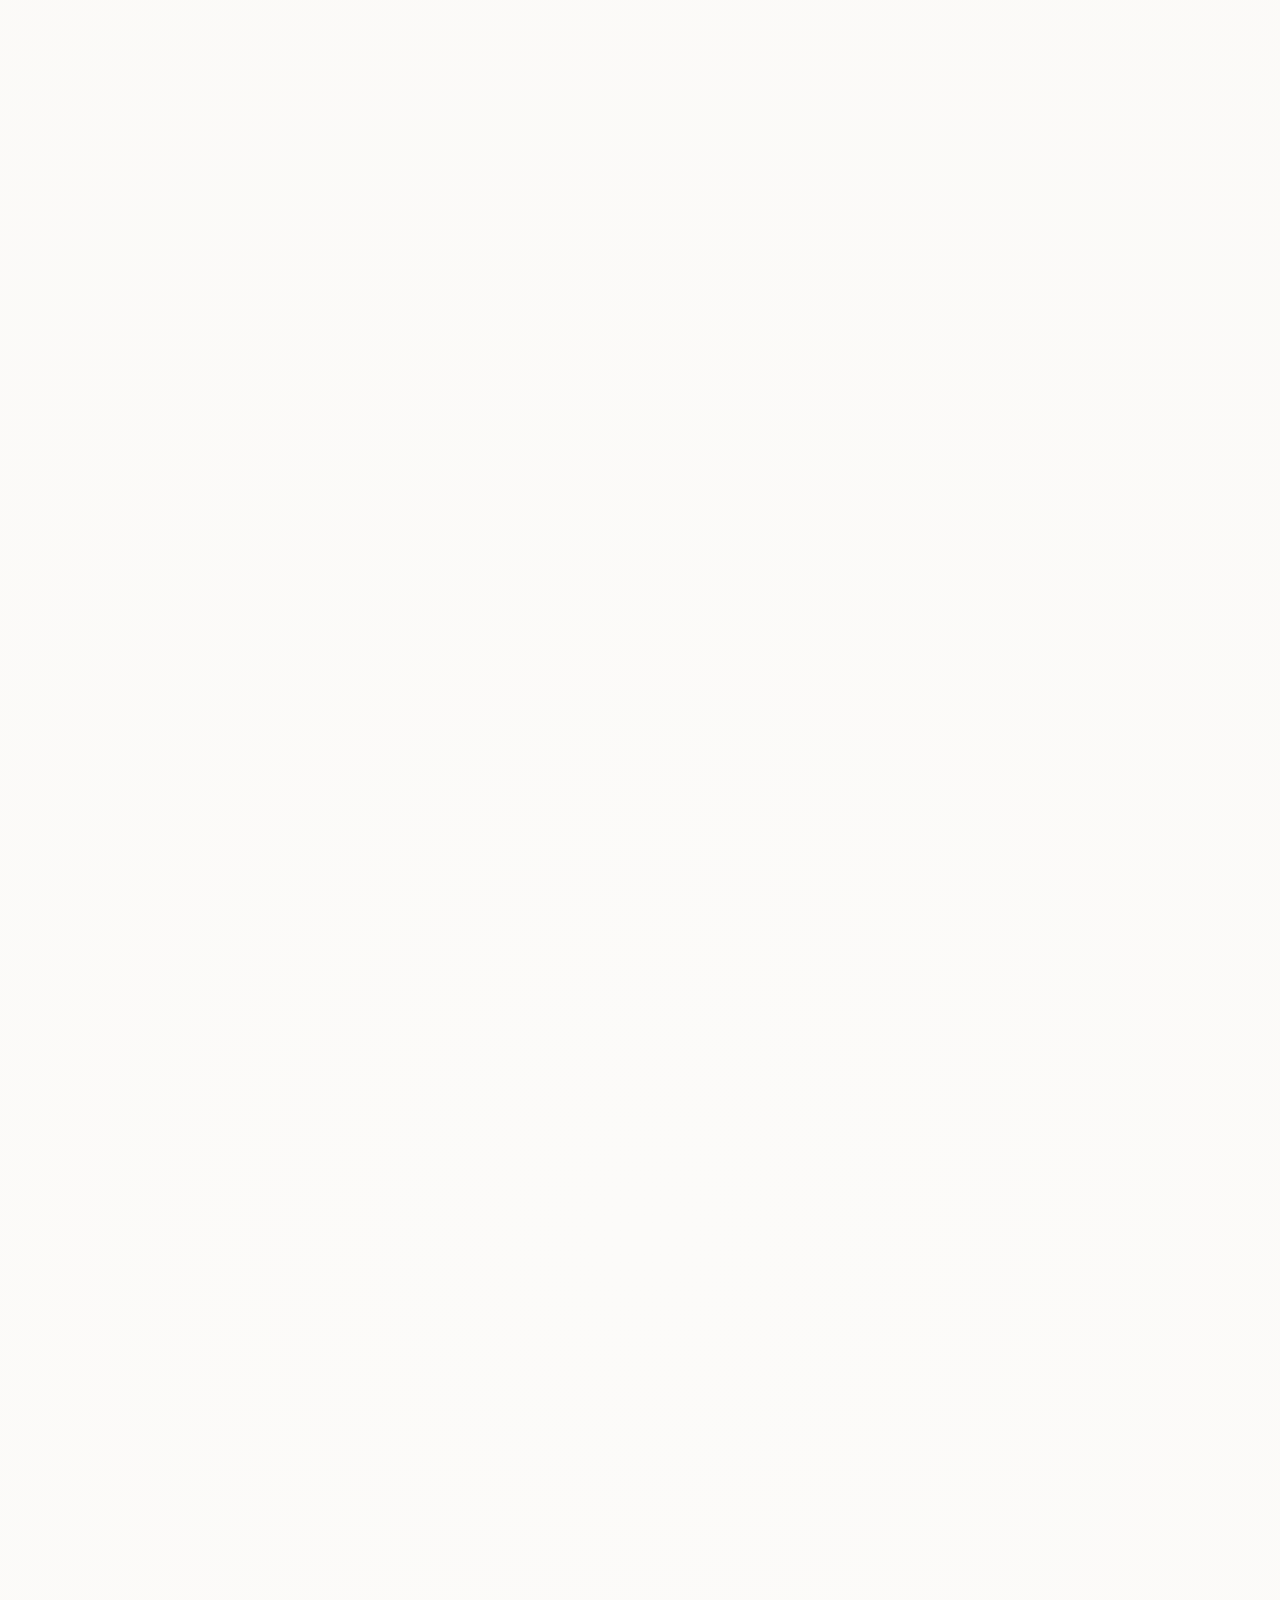
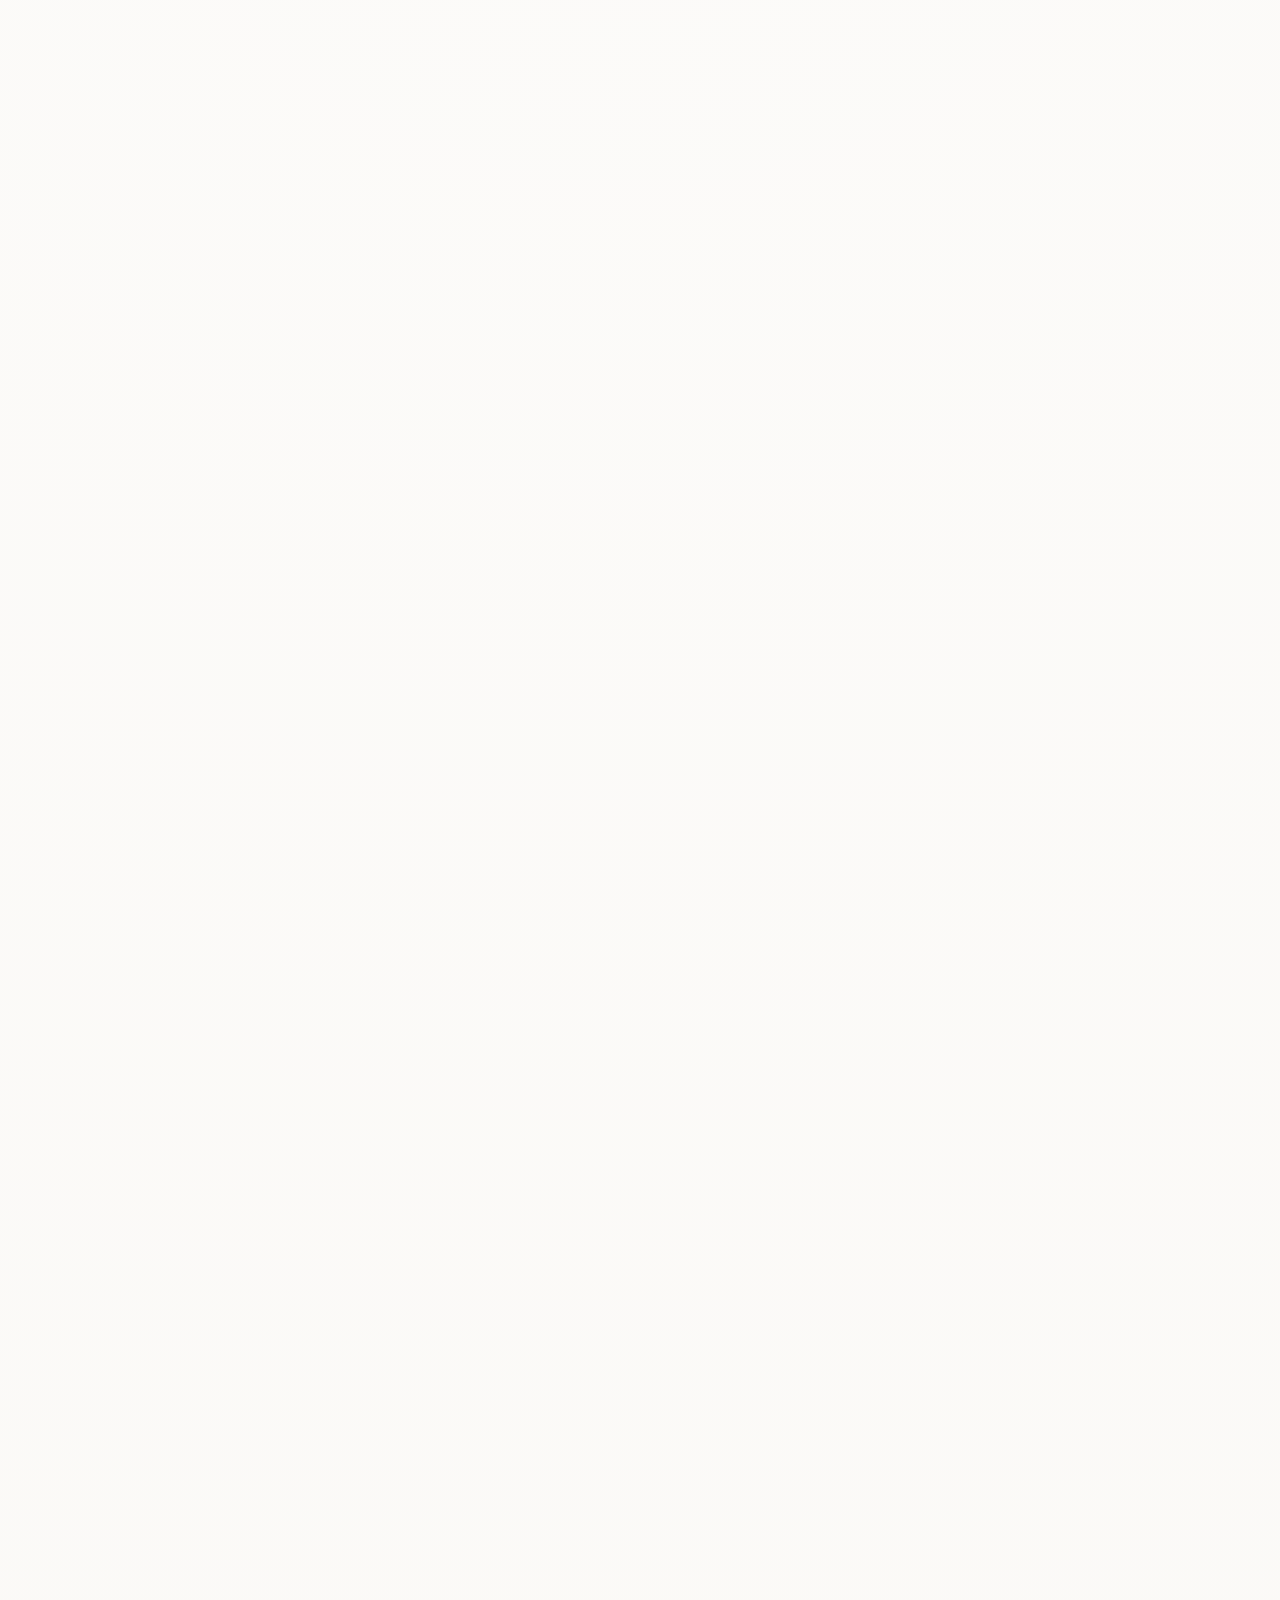
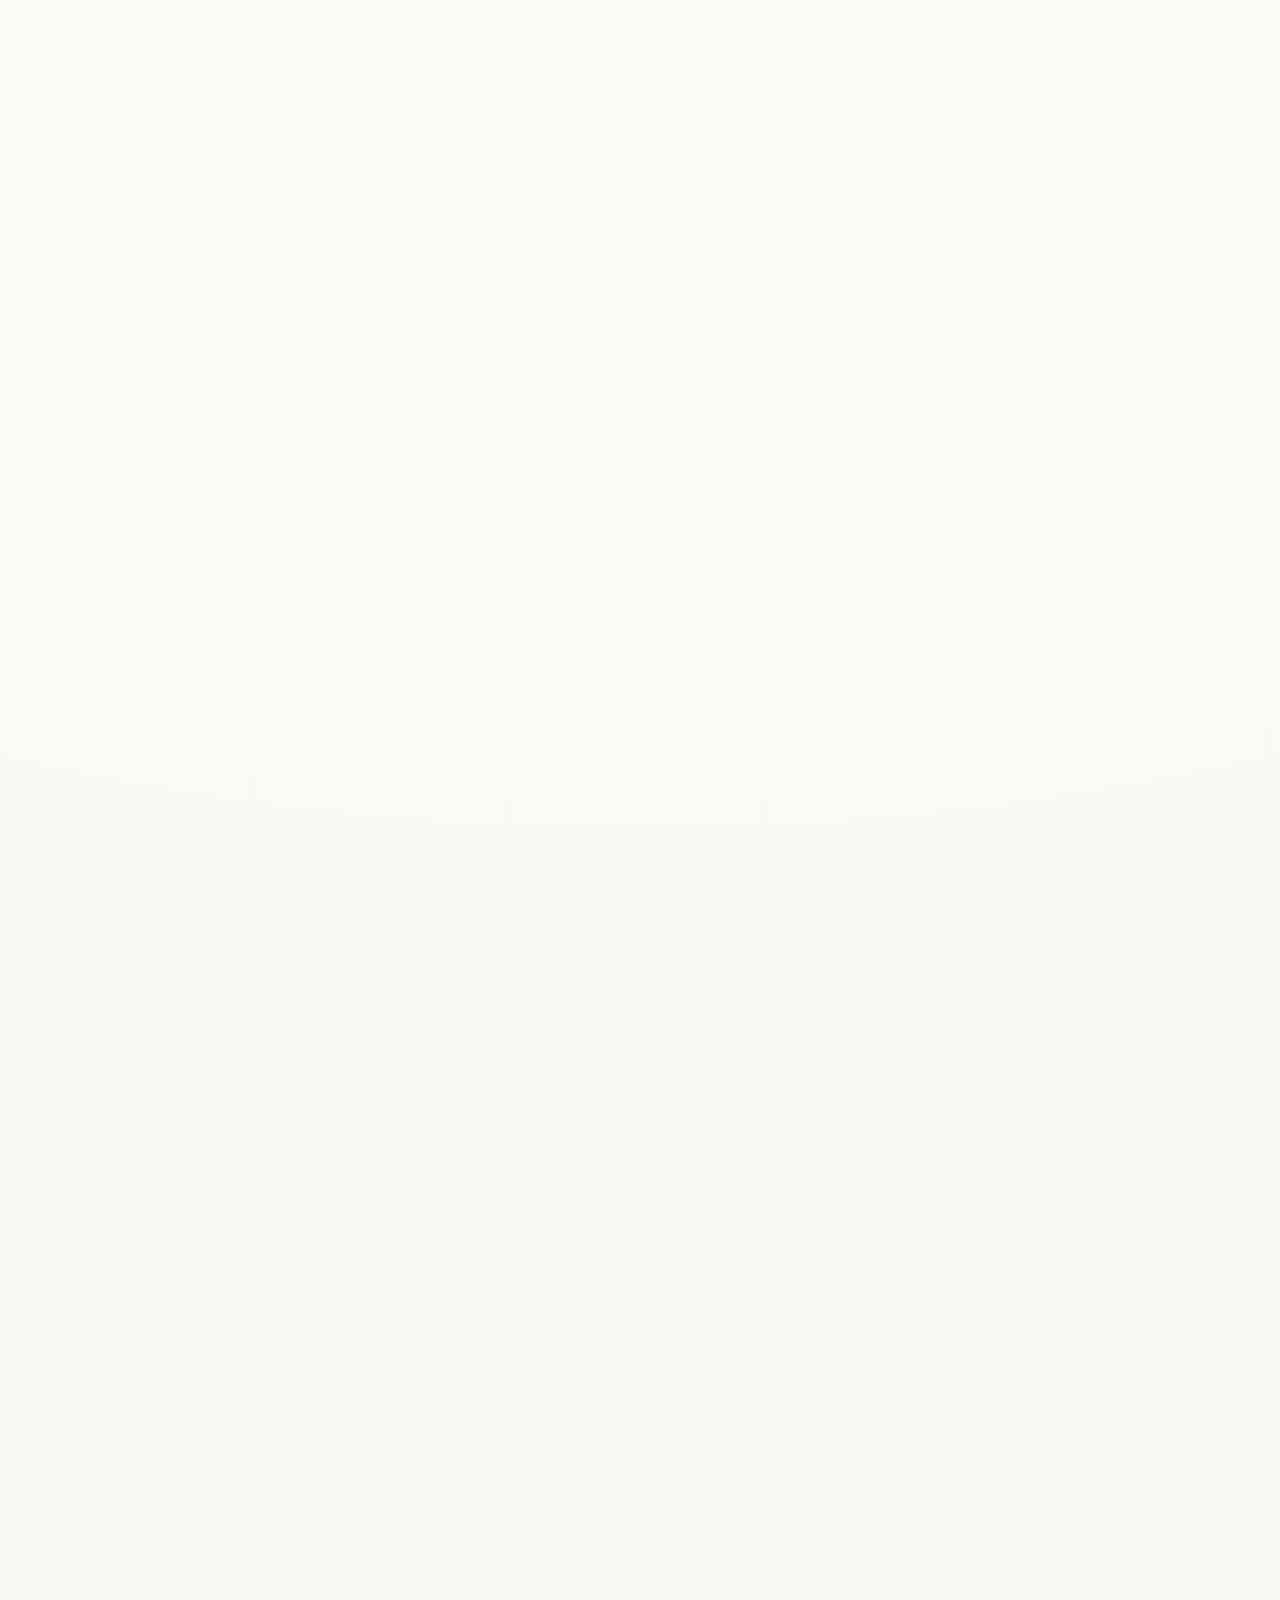
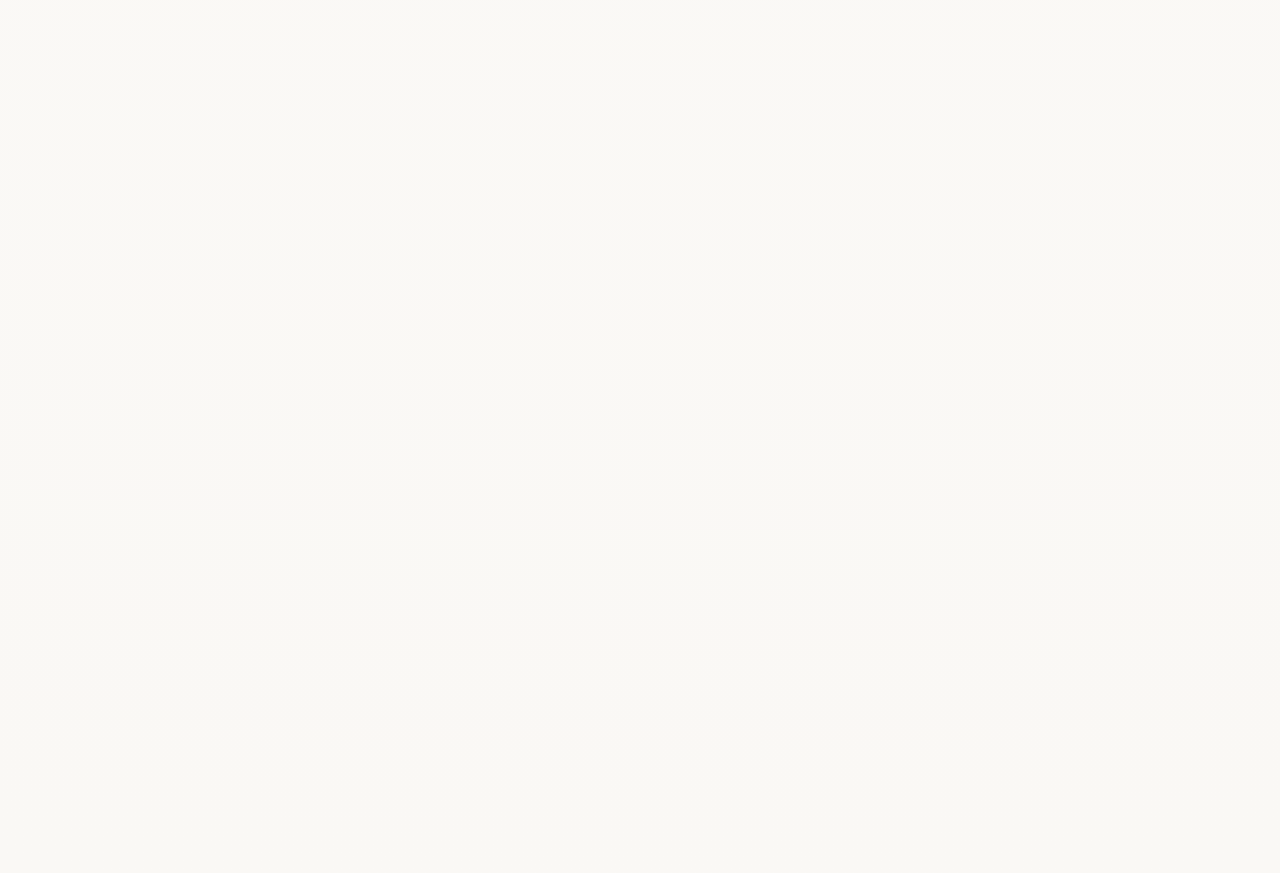
==== commit f2a723c4: "Add files via upload" ====
--- a/index.html
+++ b/index.html
@@ -3,7 +3,7 @@
 <head>
     <meta charset="UTF-8">
     <meta name="viewport" content="width=device-width, initial-scale=1.0">
-    <title>Wedding Invitation | Ahmed & Sara</title>
+    <title>Wedding Invitation | Ahmed & Walaa</title>
     
     <!-- Google Fonts -->
     <link rel="preconnect" href="https://fonts.googleapis.com">
@@ -39,7 +39,7 @@
                         <div class="floral-pattern-top"></div>
                         <i class="fa-solid fa-feather-pointed letter-icon"></i>
                         <h2>Royal Wedding Invitation</h2>
-                        <p class="names-script">Ahmed & Sara</p>
+                        <p class="names-script">Ahmed & Walaa</p>
                         <p class="envelope-desc">We request the honor of your presence at our wedding</p>
                         <button id="open-envelope-btn" class="btn-primary">Open Royal Invitation</button>
                         <div class="floral-pattern-bottom"></div>
@@ -71,7 +71,7 @@
     <div id="main-content">
         <!-- Navigation -->
         <nav class="navbar">
-            <div class="nav-brand">Ahmed & Sara</div>
+            <div class="nav-brand">Ahmed & Walaa</div>
             <ul class="nav-links">
                 <li><a href="#hero">Home</a></li>
                 <li><a href="#story">Our Story</a></li>
@@ -88,7 +88,7 @@
             <div class="hero-frame gs-fade-up">
                 <div class="hero-content">
                     <h3 class="subtitle">Bismillah & Save the Date</h3>
-                    <h1 class="title">Ahmed & Sara</h1>
+                    <h1 class="title">Ahmed & Walaa</h1>
                     <div class="date-container">
                         <span class="line"></span>
                         <p class="date">September 15, 2026</p>
@@ -366,8 +366,8 @@
         <!-- Footer -->
         <footer>
             <div class="decorative-crown">✨</div>
-            <p>Made with love ❤️ for Ahmed & Sara</p>
-            <p class="names-script" style="font-size: 1.5rem; margin-top: 0.5rem;">Ahmed & Sara</p>
+            <p>Made with love ❤️ for Ahmed & Walaa</p>
+            <p class="names-script" style="font-size: 1.5rem; margin-top: 0.5rem;">Ahmed & Walaa</p>
         </footer>
     </div>
 
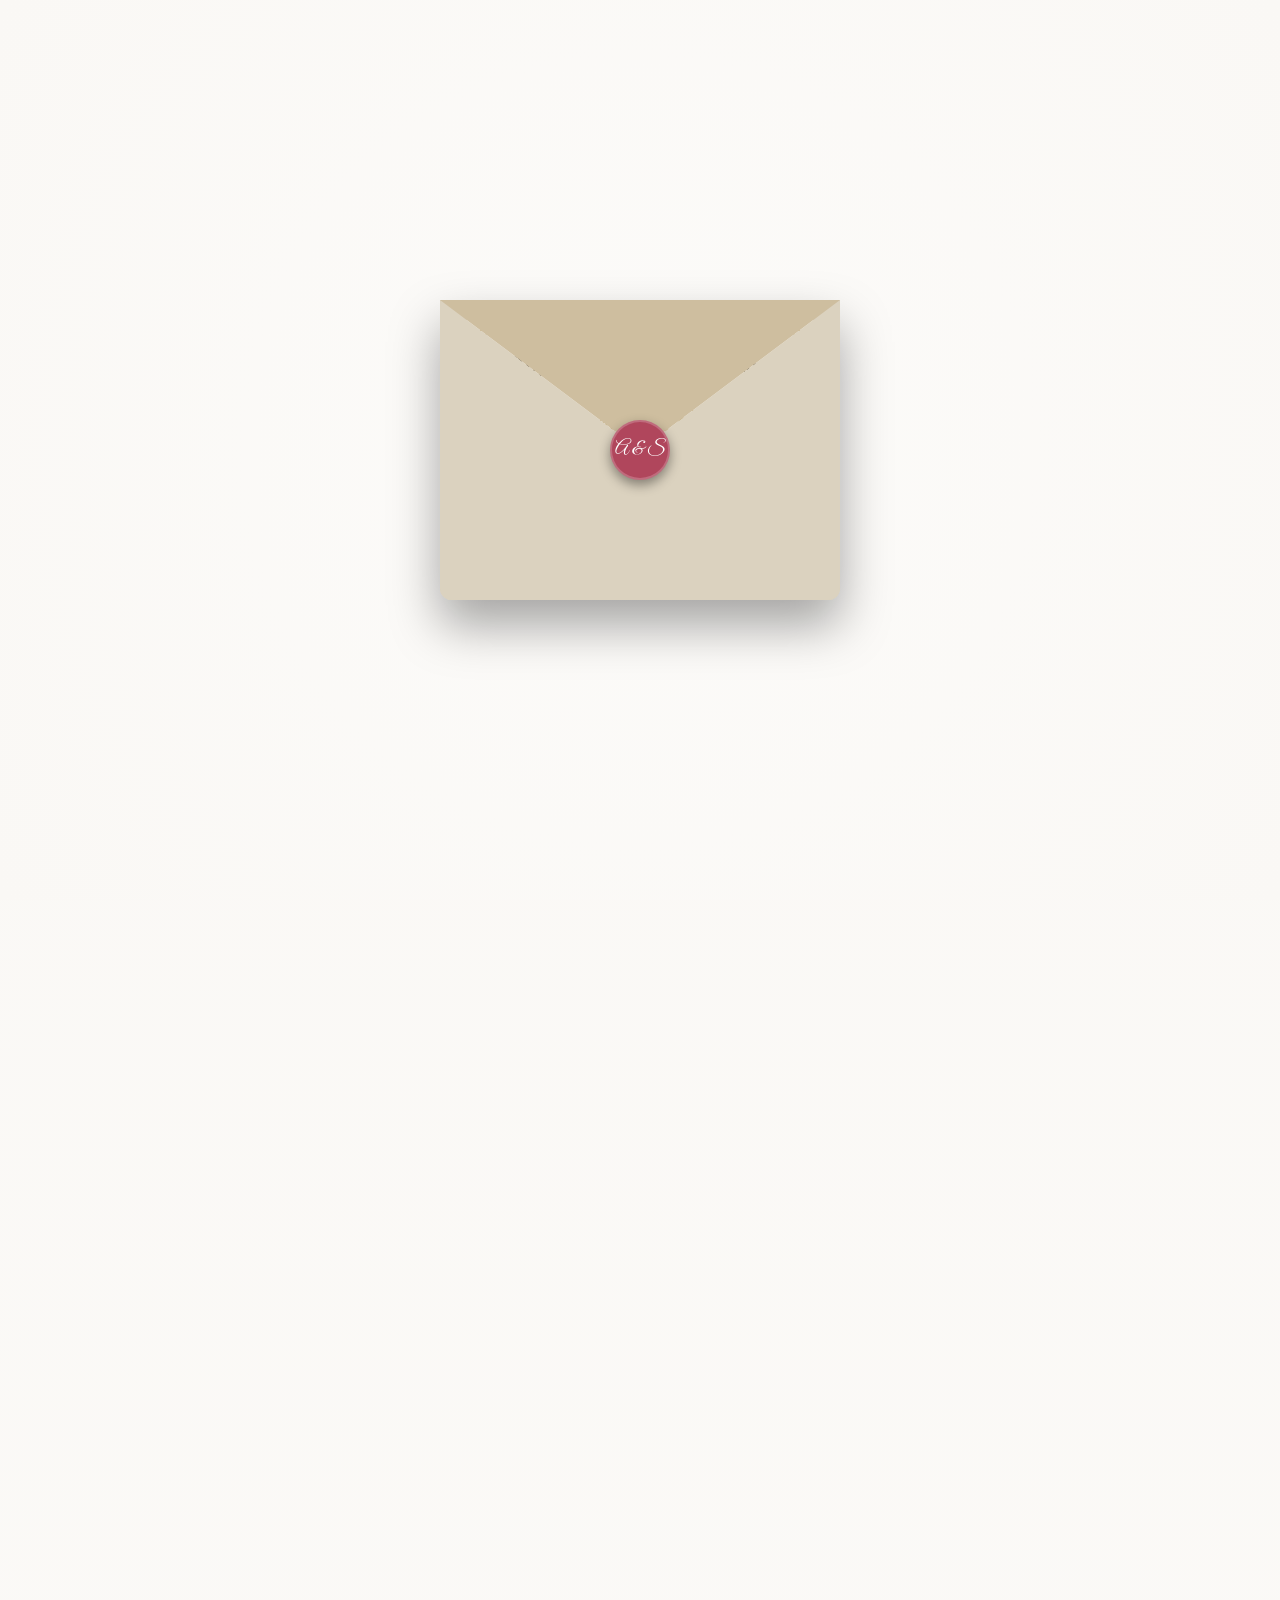
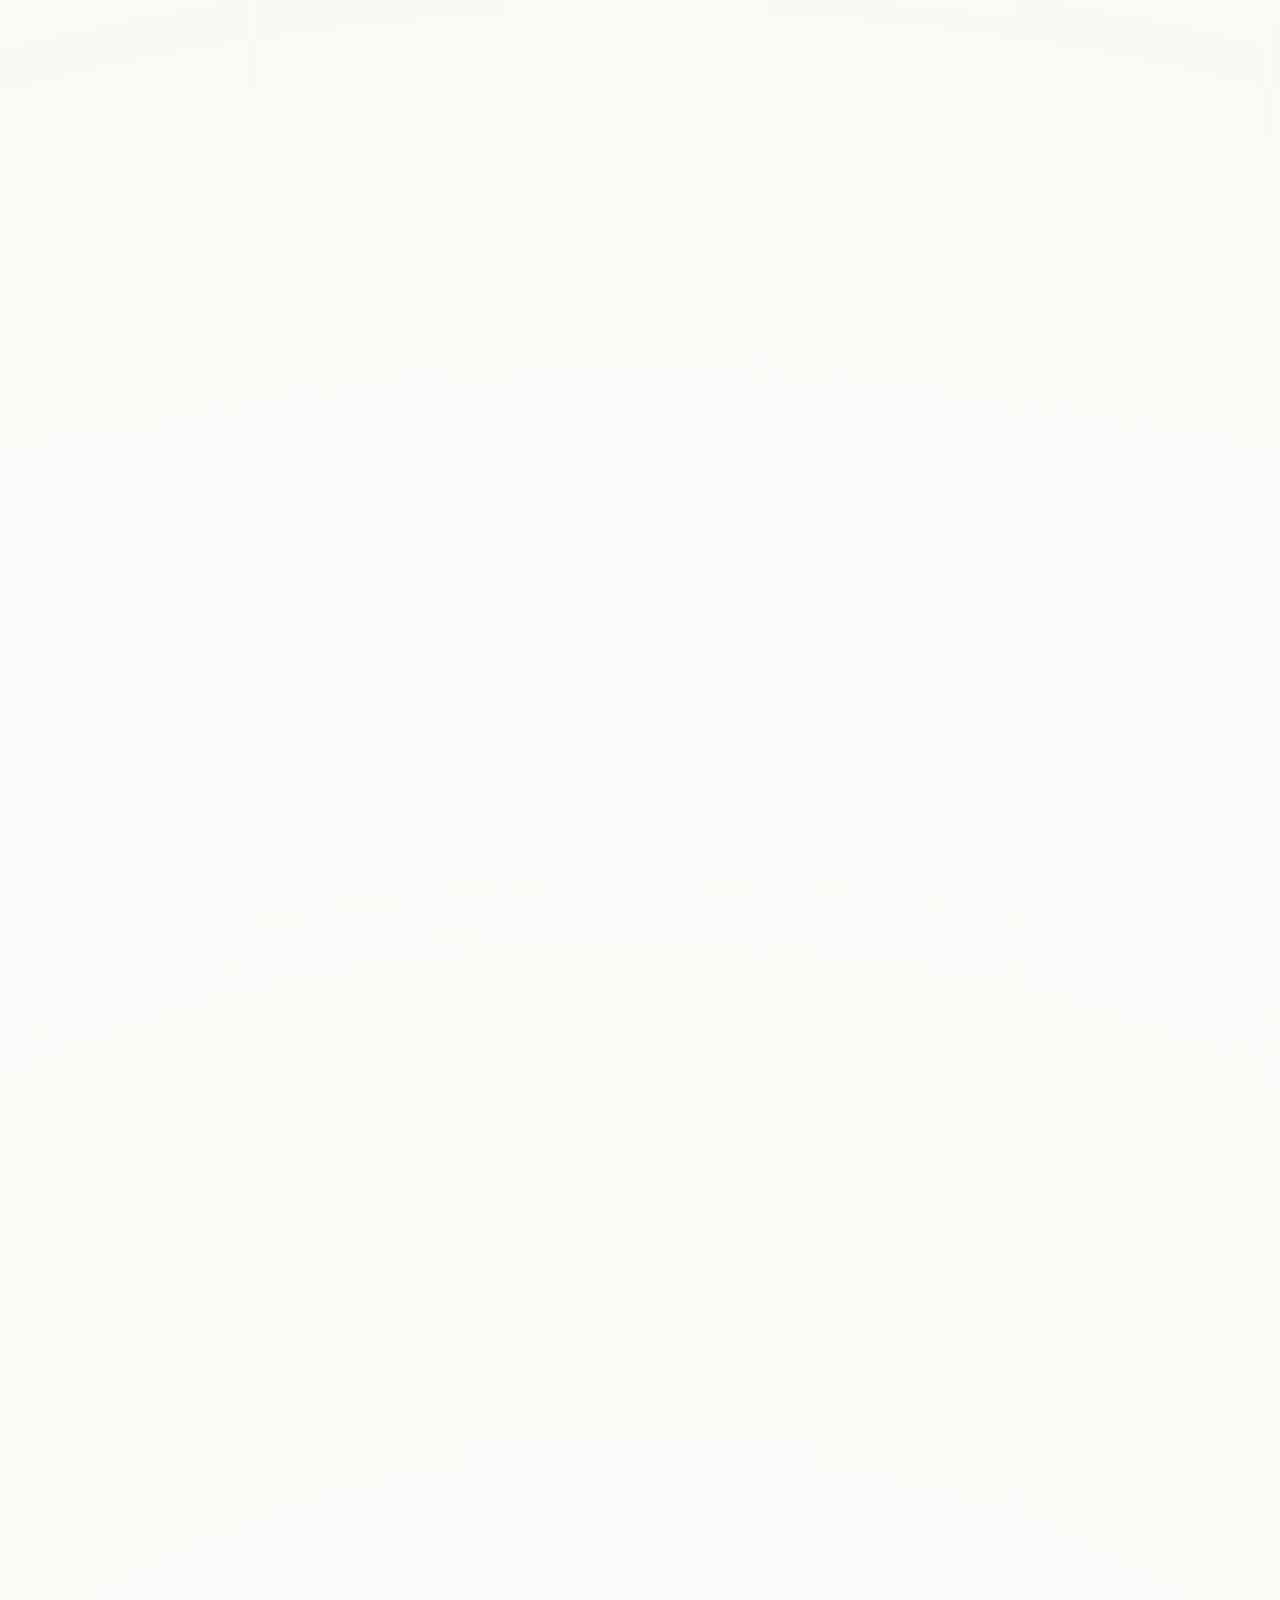
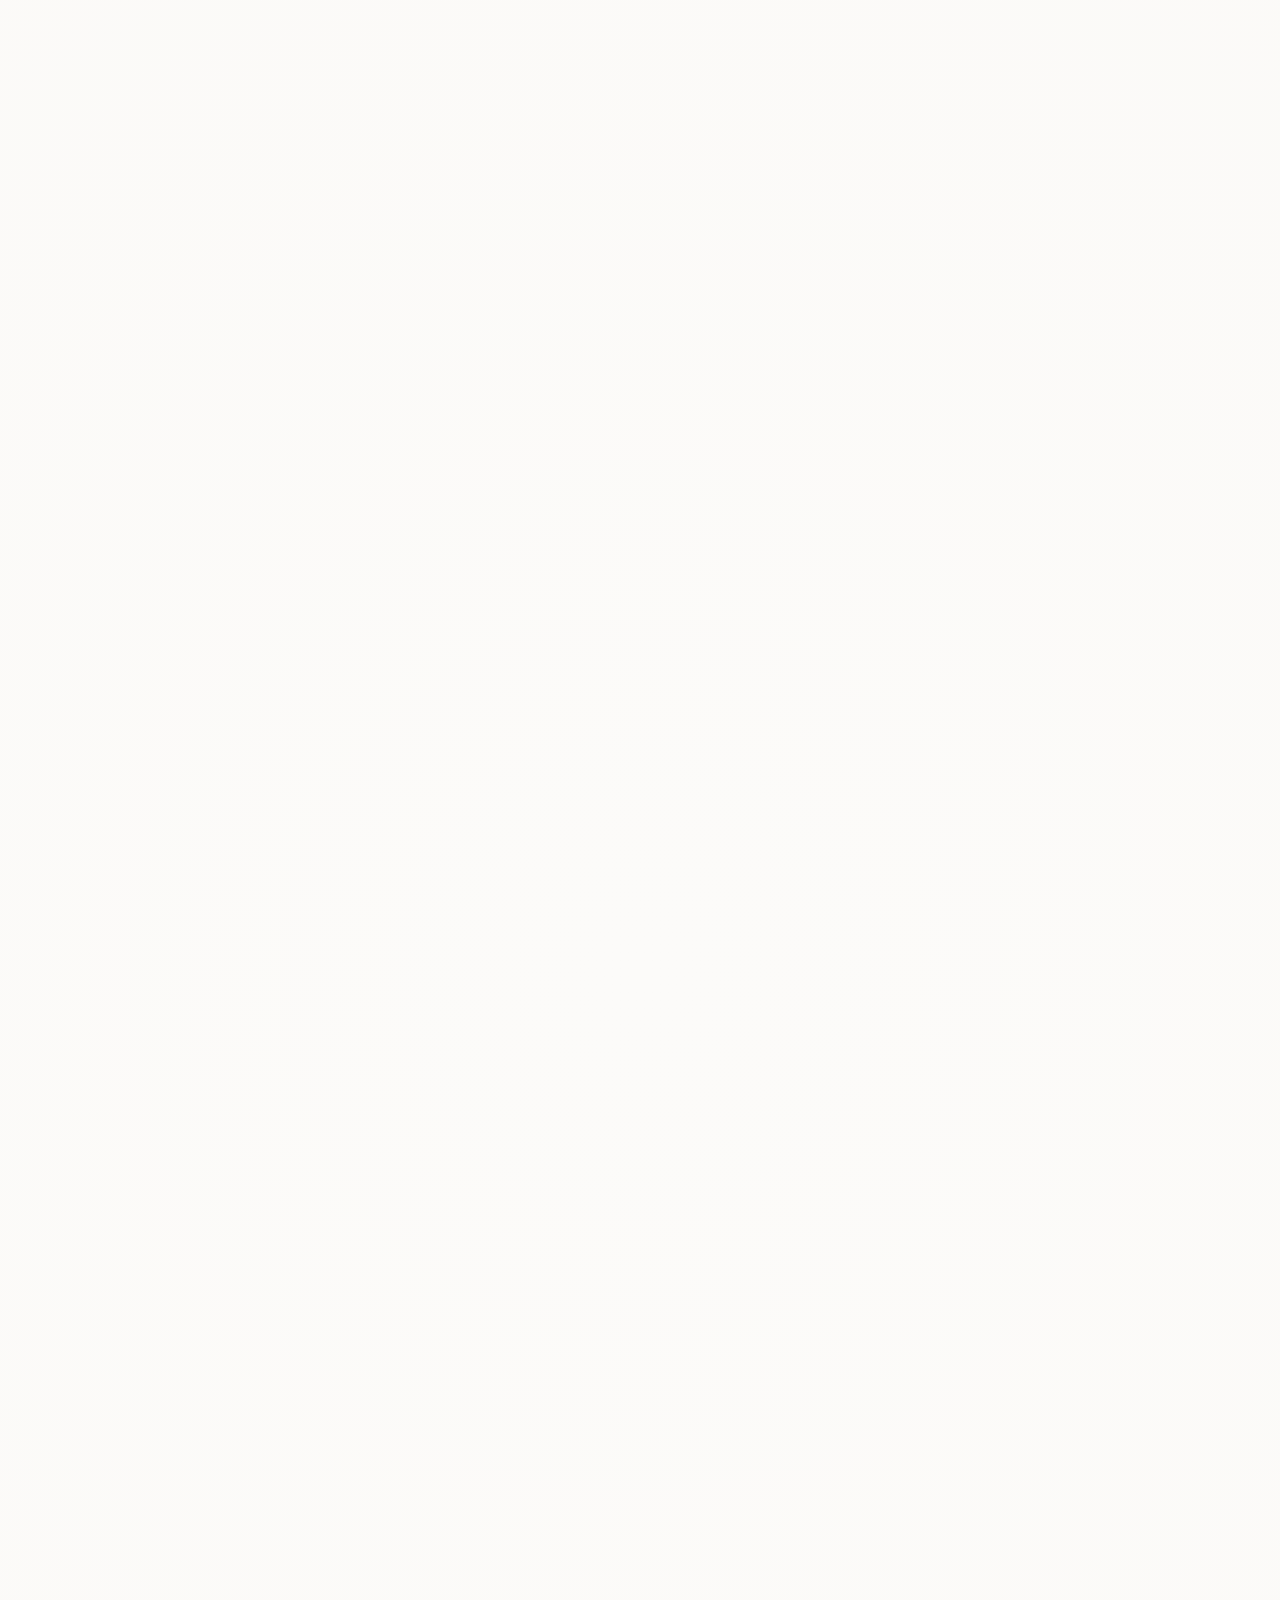
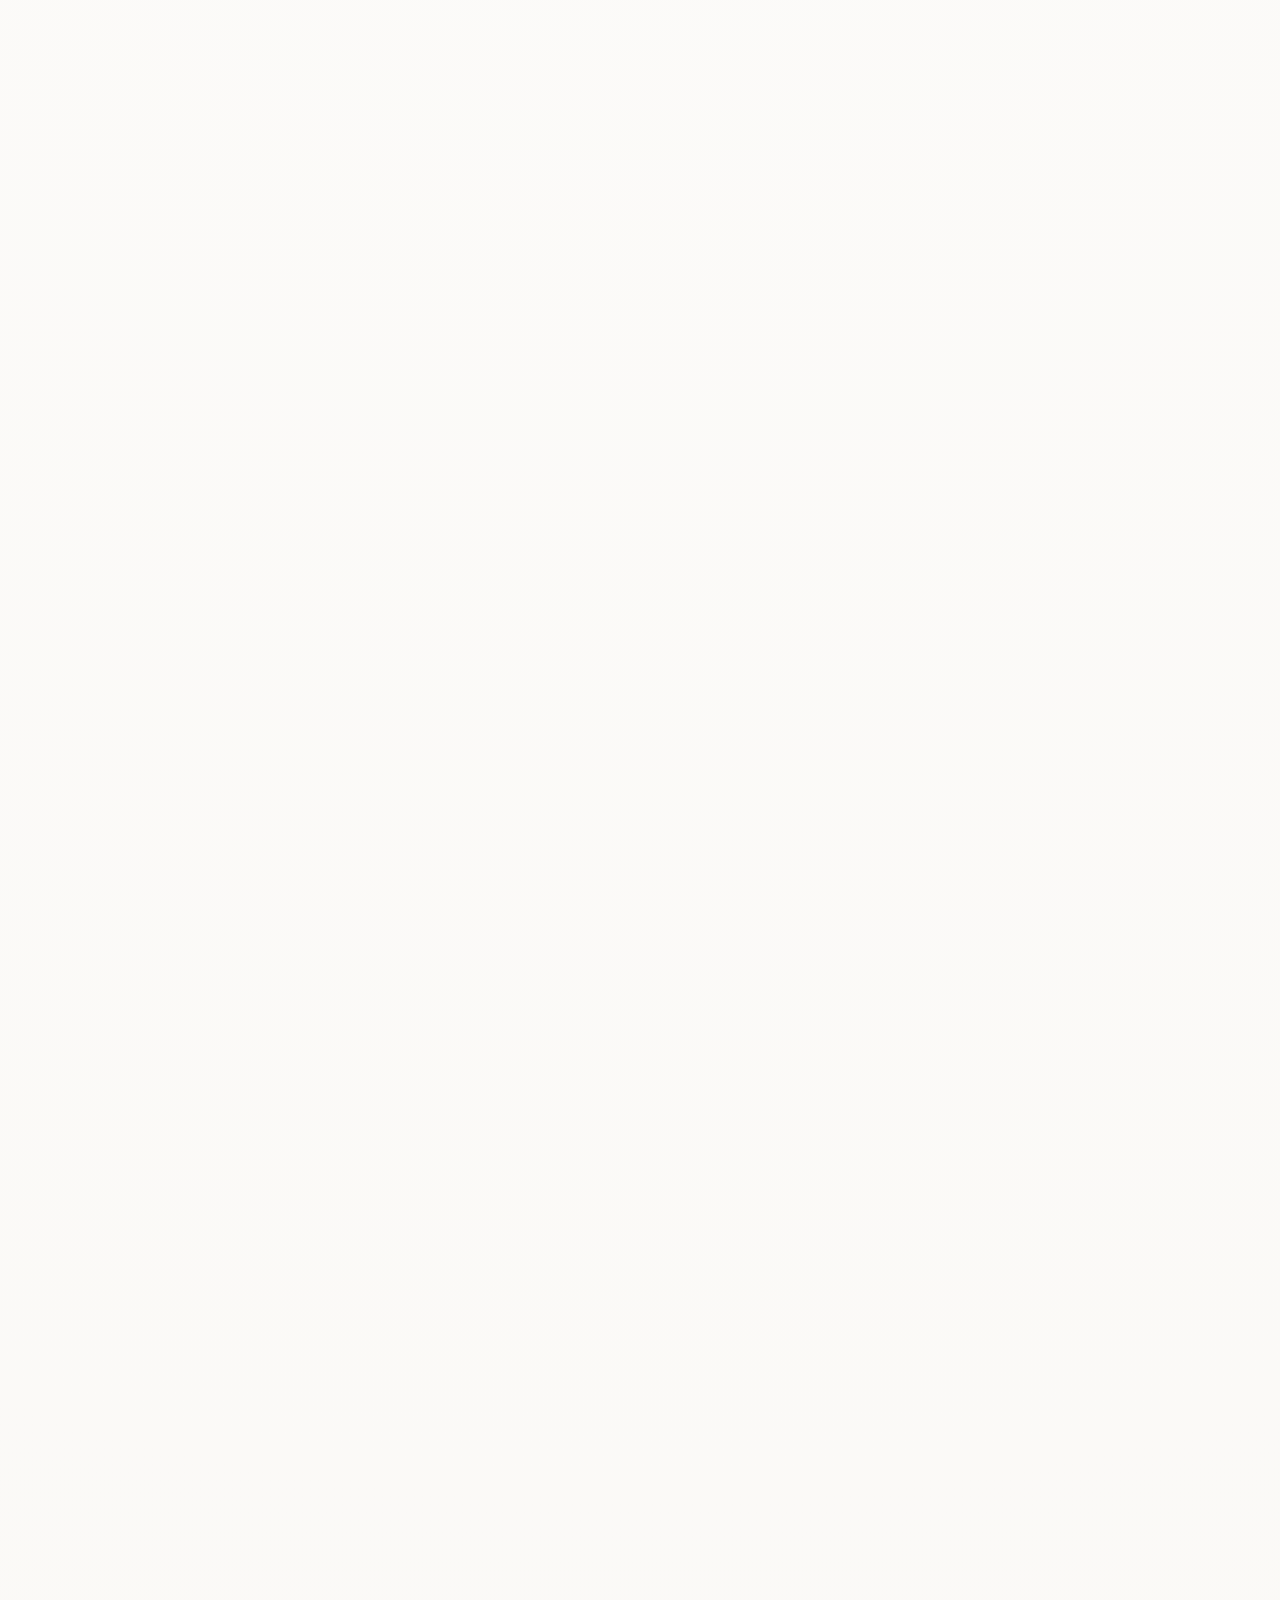
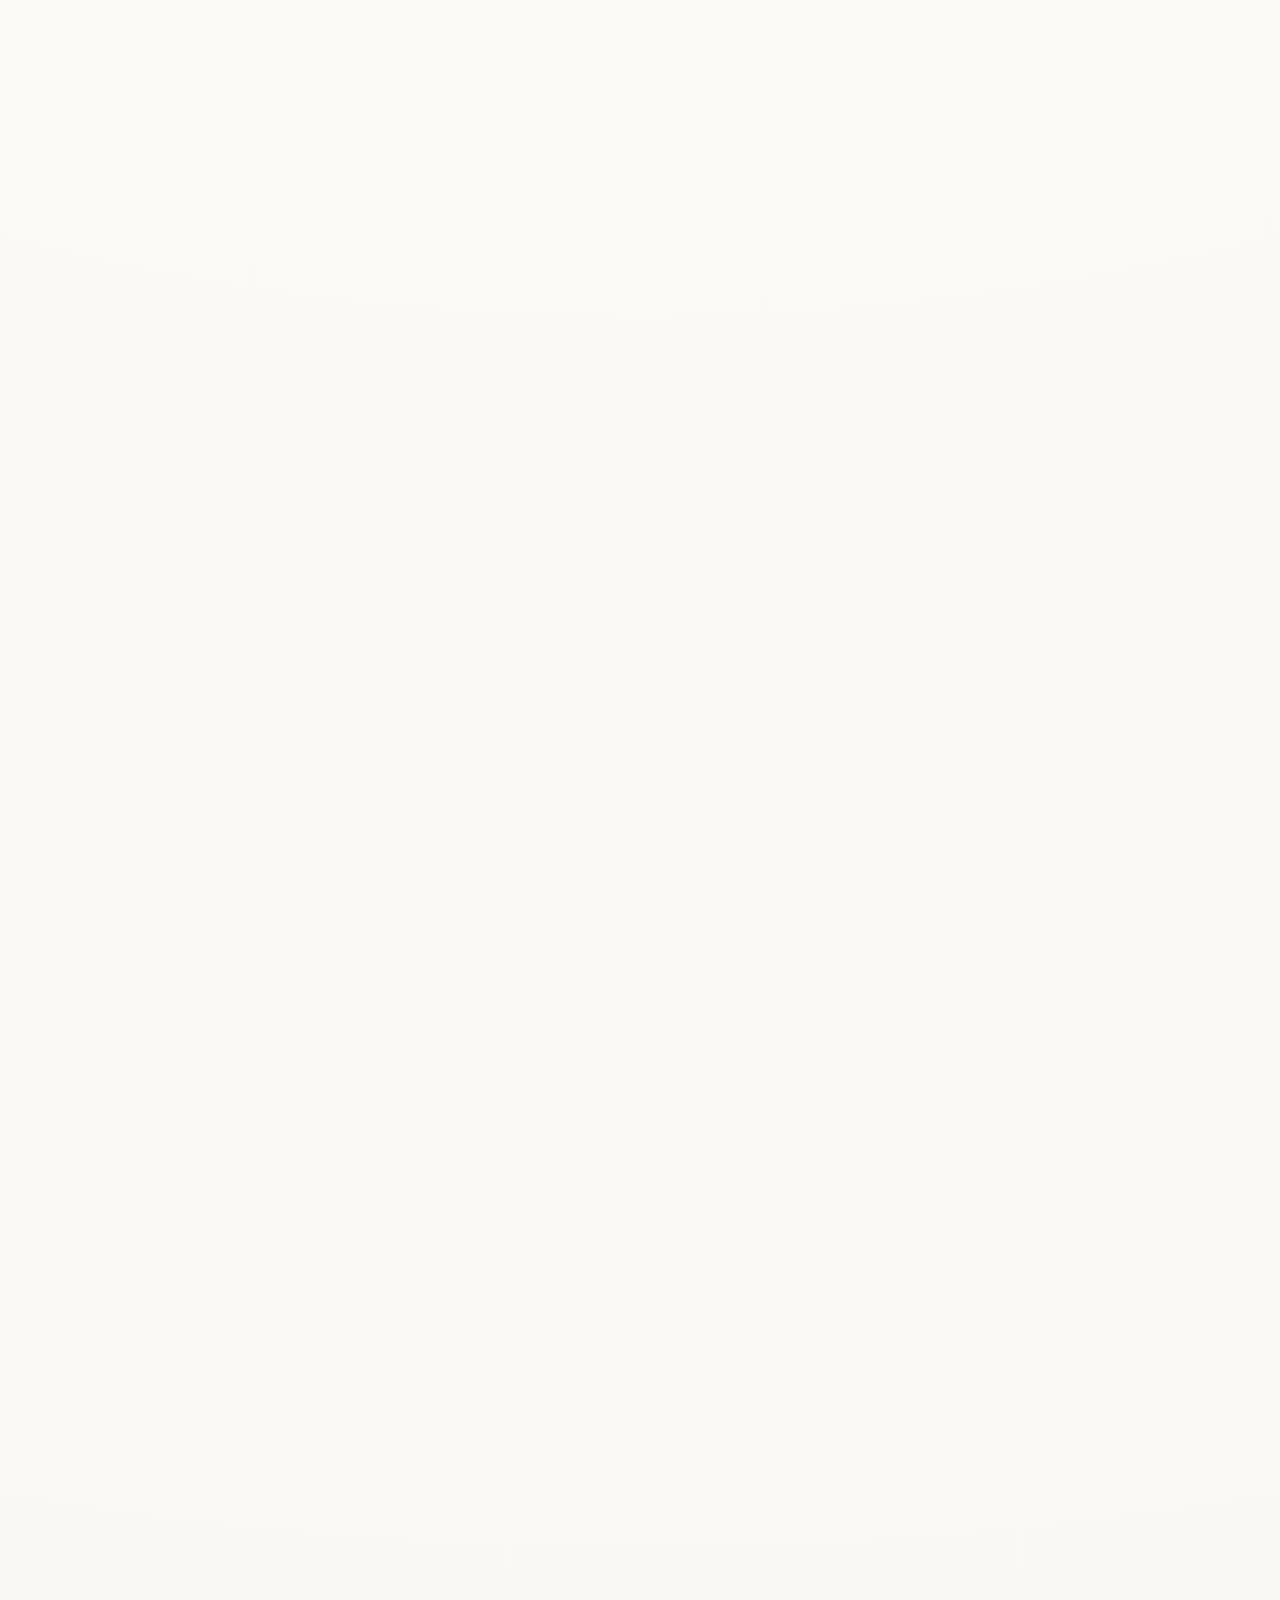
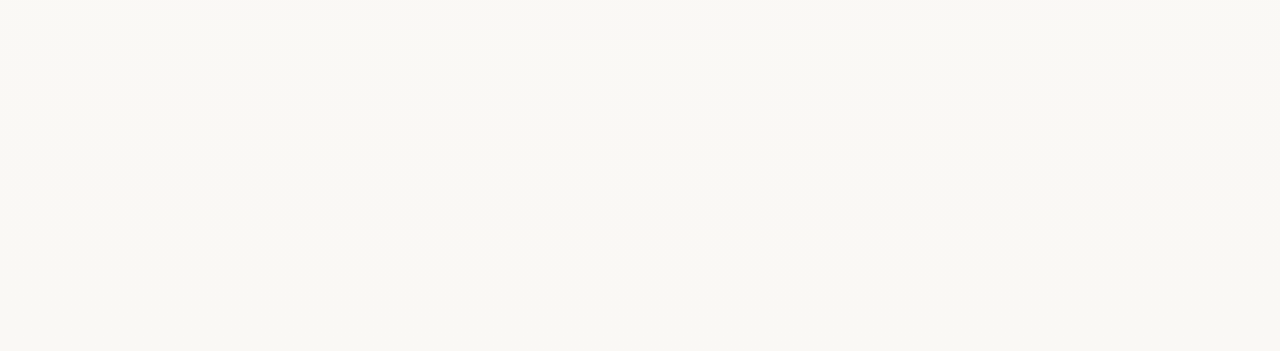
==== commit 45b314e0: "Add files via upload" ====
--- a/index.html
+++ b/index.html
@@ -149,20 +149,26 @@
                 </div>
                 <div class="cards-grid">
                     <div class="detail-card card-luxury reveal">
-                        <div class="icon"><i class="fa-solid fa-calendar-heart text-gold"></i></div>
+                        <div class="icon-container">
+                            <div class="icon"><i class="fa-solid fa-calendar-days text-gold"></i></div>
+                        </div>
                         <h3>Date & Time</h3>
                         <p class="highlight-text">Thursday, Sept 15, 2026</p>
                         <p>Guest reception begins at 7:00 PM</p>
                     </div>
                     <div class="detail-card card-luxury reveal">
-                        <div class="icon"><i class="fa-solid fa-map-location-dot text-gold"></i></div>
+                        <div class="icon-container">
+                            <div class="icon"><i class="fa-solid fa-map-location-dot text-gold"></i></div>
+                        </div>
                         <h3>The Venue</h3>
                         <p class="highlight-text">The Ritz-Carlton Hotel</p>
                         <p>Cairo, Grand Ballroom</p>
                         <a href="#map-section" class="btn-secondary">View Location Map</a>
                     </div>
                     <div class="detail-card card-luxury reveal">
-                        <div class="icon"><i class="fa-solid fa-envelope-open-text text-gold"></i></div>
+                        <div class="icon-container">
+                            <div class="icon"><i class="fa-solid fa-envelope-open-text text-gold"></i></div>
+                        </div>
                         <h3>Important Notes</h3>
                         <p class="highlight-text">Strict Formal Attire</p>
                         <p>We love your children, but this is an adult-only reception.</p>
@@ -257,59 +263,12 @@
                     <div class="decorative-crown">✨</div>
                     <h2>Wedding Guestbook</h2>
                     <div class="divider"></div>
-                    <p>Leave a written wish or draw/sign a custom message for us!</p>
+                    <p>Leave a beautiful written message for us!</p>
                 </div>
 
                 <div class="guestbook-container card-luxury reveal">
-                    <!-- Tab Toggles -->
-                    <div class="guestbook-tabs">
-                        <button id="tab-drawn" class="tab-btn active">Drawn Message</button>
-                        <button id="tab-written" class="tab-btn">Written Message</button>
-                    </div>
-
-                    <!-- Drawn Message Content -->
-                    <div id="drawn-content" class="tab-panel active">
-                        <!-- Canvas Controls -->
-                        <div class="canvas-controls">
-                            <div class="control-row">
-                                <span class="control-label">Color:</span>
-                                <div class="color-palette">
-                                    <button class="color-btn active" data-color="#000000" style="background-color: #000000;"></button>
-                                    <button class="color-btn" data-color="#ff4757" style="background-color: #ff4757;"></button>
-                                    <button class="color-btn" data-color="#2ed573" style="background-color: #2ed573;"></button>
-                                    <button class="color-btn" data-color="#1e90ff" style="background-color: #1e90ff;"></button>
-                                    <button class="color-btn" data-color="#ffa502" style="background-color: #ffa502;"></button>
-                                    <button class="color-btn" data-color="#bfa15f" style="background-color: #bfa15f;"></button>
-                                </div>
-                            </div>
-                            
-                            <div class="control-row">
-                                <span class="control-label">Width:</span>
-                                <div class="width-selectors">
-                                    <button class="width-btn" data-width="2">Thin</button>
-                                    <button class="width-btn active" data-width="5">Medium</button>
-                                    <button class="width-btn" data-width="10">Thick</button>
-                                    <button class="width-btn" data-width="18">Bold</button>
-                                </div>
-                            </div>
-
-                            <div class="status-bar">
-                                <span id="current-settings"><i class="fa-solid fa-paintbrush"></i> Color: Black | Size: Medium</span>
-                            </div>
-                        </div>
-
-                        <!-- Canvas Drawing Board -->
-                        <div class="canvas-wrapper">
-                            <canvas id="drawing-board" width="550" height="350"></canvas>
-                        </div>
-                        
-                        <div class="canvas-actions">
-                            <button id="clear-canvas-btn" class="btn-secondary"><i class="fa-solid fa-trash-can"></i> Clear Board</button>
-                        </div>
-                    </div>
-
                     <!-- Written Message Content -->
-                    <div id="written-content" class="tab-panel">
+                    <div id="written-content">
                         <div class="form-group">
                             <textarea id="guestbook-text" rows="8" placeholder="Write your heartfelt wishes here..."></textarea>
                         </div>
--- a/style.css
+++ b/style.css
@@ -25,6 +25,13 @@
     --canvas-bg: #ffffff;
 }
 
+:root[data-theme="dark"] .leaflet-layer,
+:root[data-theme="dark"] .leaflet-control-zoom-in,
+:root[data-theme="dark"] .leaflet-control-zoom-out,
+:root[data-theme="dark"] .leaflet-control-attribution {
+    filter: invert(100%) hue-rotate(180deg) brightness(95%) contrast(90%);
+}
+
 :root[data-theme="light"] {
     --primary-color: #bfa15f; /* Elegant Soft Champagne Gold */
     --primary-dark: #a18343;
@@ -721,11 +728,43 @@
 
 .detail-card {
     text-align: center;
+    transition: transform 0.3s ease;
+    display: flex;
+    flex-direction: column;
+    align-items: center;
+}
+
+.detail-card:hover {
+    transform: translateY(-10px);
+}
+
+.icon-container {
+    width: 80px;
+    height: 80px;
+    background: rgba(var(--primary-gold-rgb), 0.1);
+    border: 1px dashed var(--primary-color);
+    border-radius: 50%;
+    display: flex;
+    justify-content: center;
+    align-items: center;
+    margin-bottom: 1.5rem;
+    transition: all 0.4s ease;
+}
+
+.detail-card:hover .icon-container {
+    background: var(--primary-color);
+    transform: scale(1.1);
+}
+
+.detail-card:hover .icon-container .icon {
+    color: var(--bg-dark);
 }
 
 .detail-card .icon {
-    font-size: 3.2rem;
-    margin-bottom: 1.5rem;
+    font-size: 2.2rem;
+    color: var(--primary-color);
+    transition: color 0.4s ease;
+    margin-bottom: 0;
 }
 
 .detail-card h3 {
@@ -1275,12 +1314,34 @@
 @media (max-width: 768px) {
     .navbar { padding: 1.2rem; flex-direction: column; gap: 1.2rem; }
     .nav-links { display: none; }
-    .hero-section .title { font-size: 3.5rem; }
-    .section { padding: 5rem 0; }
-    .countdown { gap: 1.2rem; }
-    .time-box { min-width: 100px; padding: 1.5rem; }
-    .time-box span { font-size: 3rem; }
-    .rsvp-form { padding: 2.5rem 1.8rem; }
+    .hero-section .title { font-size: 4.5rem; }
+    .section { padding: 4rem 0; }
+    .countdown { gap: 1rem; }
+    .time-box { min-width: 80px; padding: 1rem; }
+    .time-box span { font-size: 2.5rem; }
+    .time-box p { font-size: 0.9rem; }
+    .rsvp-form { padding: 2rem 1.5rem; }
     .masonry-gallery { column-count: 1; }
-    .lightbox-close { top: 30px; left: 30px; font-size: 30px; }
-}
+    .lightbox-close { top: 20px; left: 20px; font-size: 25px; }
+    .section-title h2 { font-size: 2.8rem; }
+}
+
+@media (max-width: 480px) {
+    /* Scale down the entire envelope proportionally for small phones */
+    .envelope-wrapper { transform: scale(0.75); }
+    
+    .hero-section .title { font-size: 3.5rem; margin-bottom: 0.5rem; }
+    .hero-section .subtitle { font-size: 1.2rem; }
+    .hero-section .date { font-size: 1.2rem; }
+    .hero-frame { padding: 2rem 1rem; max-width: 95%; border-radius: 16px; }
+    .hero-frame::before { top: 8px; bottom: 8px; left: 8px; right: 8px; }
+    
+    .section-title h2 { font-size: 2.2rem; }
+    .detail-card { padding: 2rem 1rem; }
+    
+    .timeline-item.right, .timeline-item.left { padding-right: 35px; }
+    
+    #drawing-board { height: 250px; } /* Smaller canvas height on mobile */
+    .floating-controls { top: 15px; left: 15px; }
+    .control-btn { width: 45px; height: 45px; font-size: 1rem; }
+}
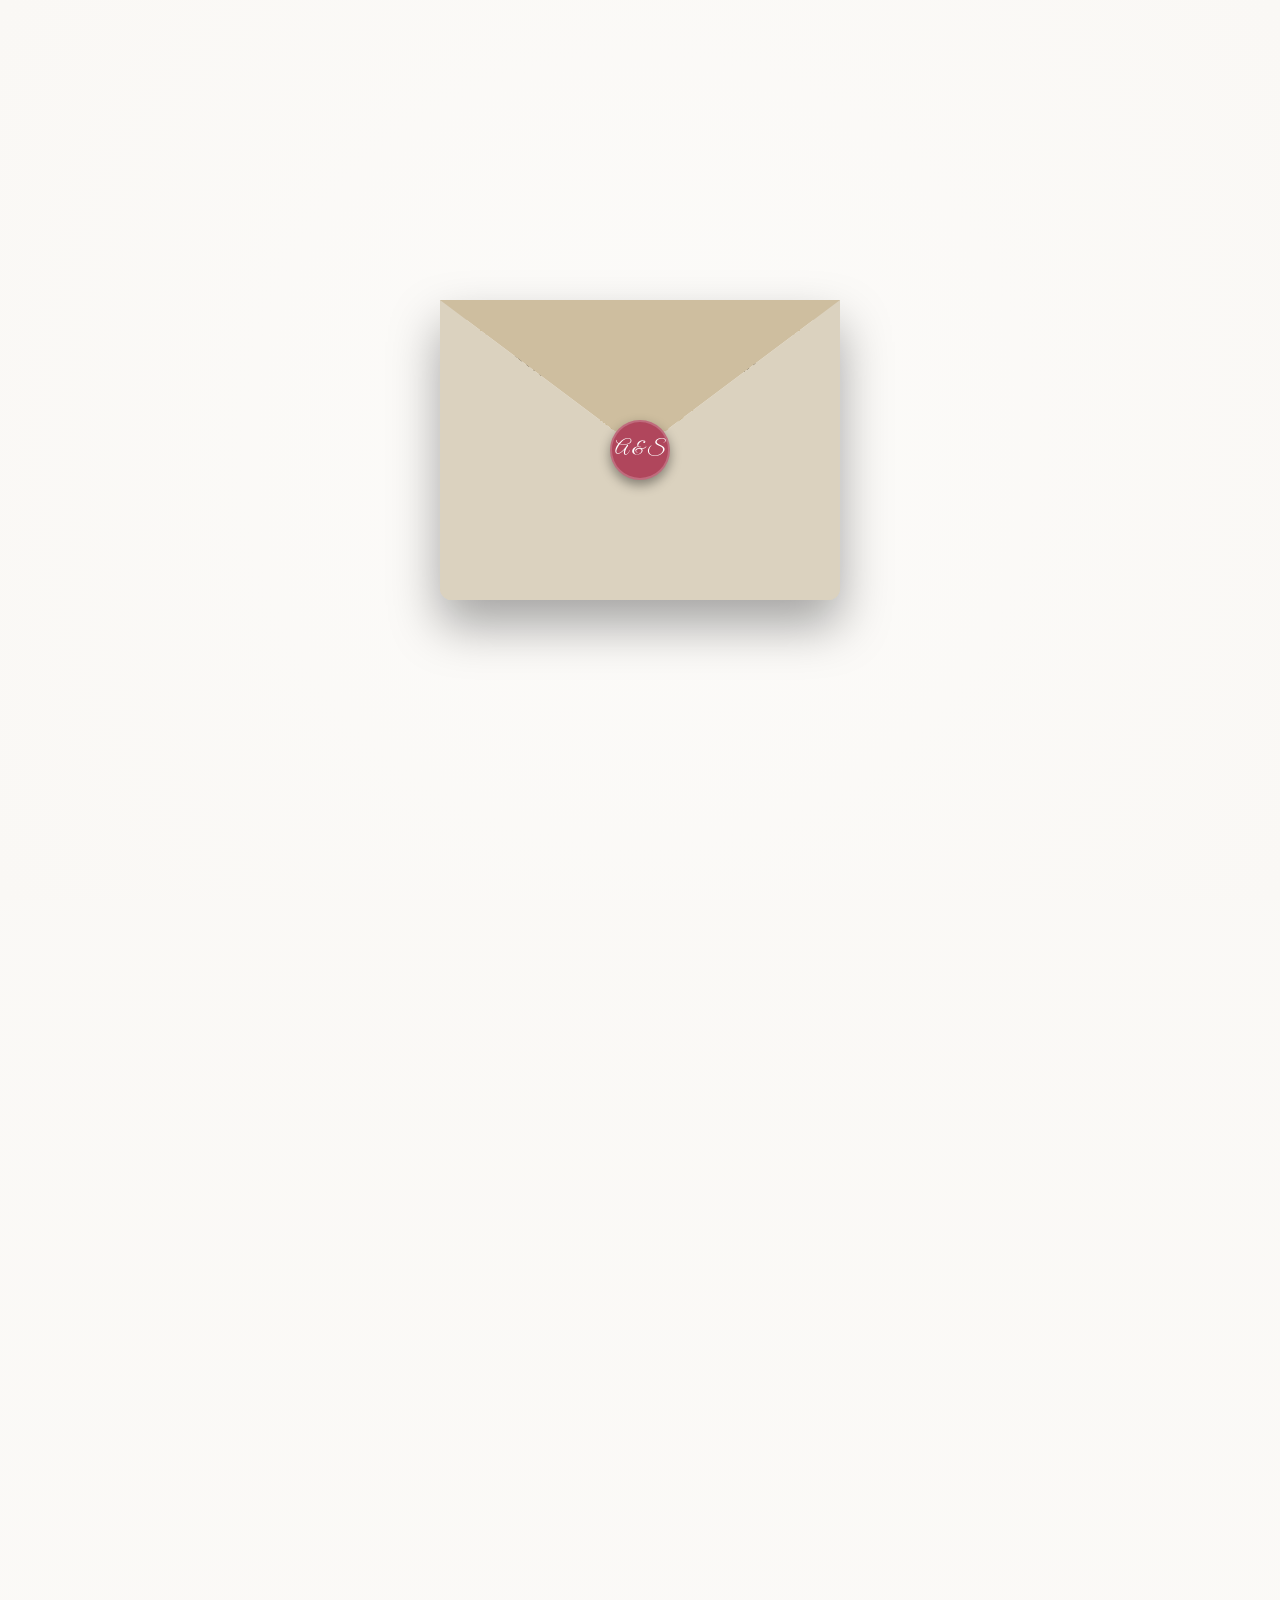
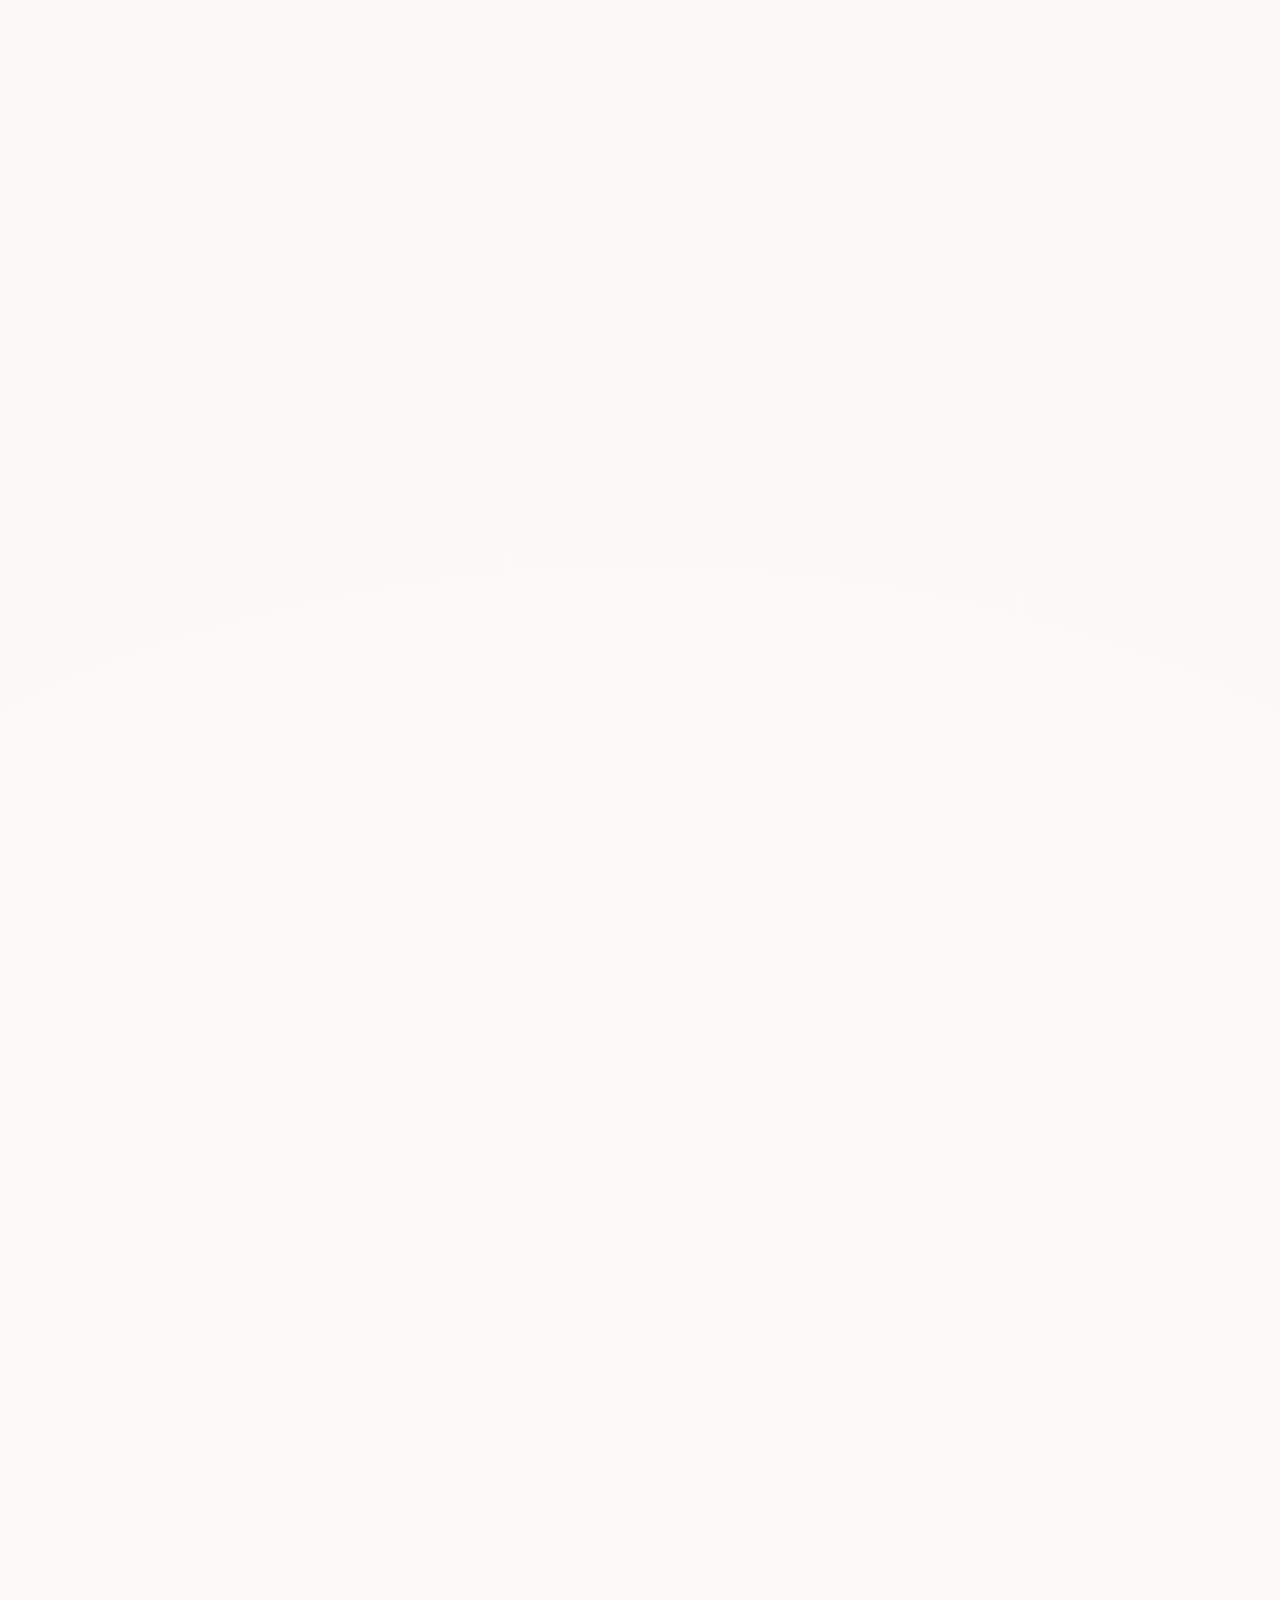
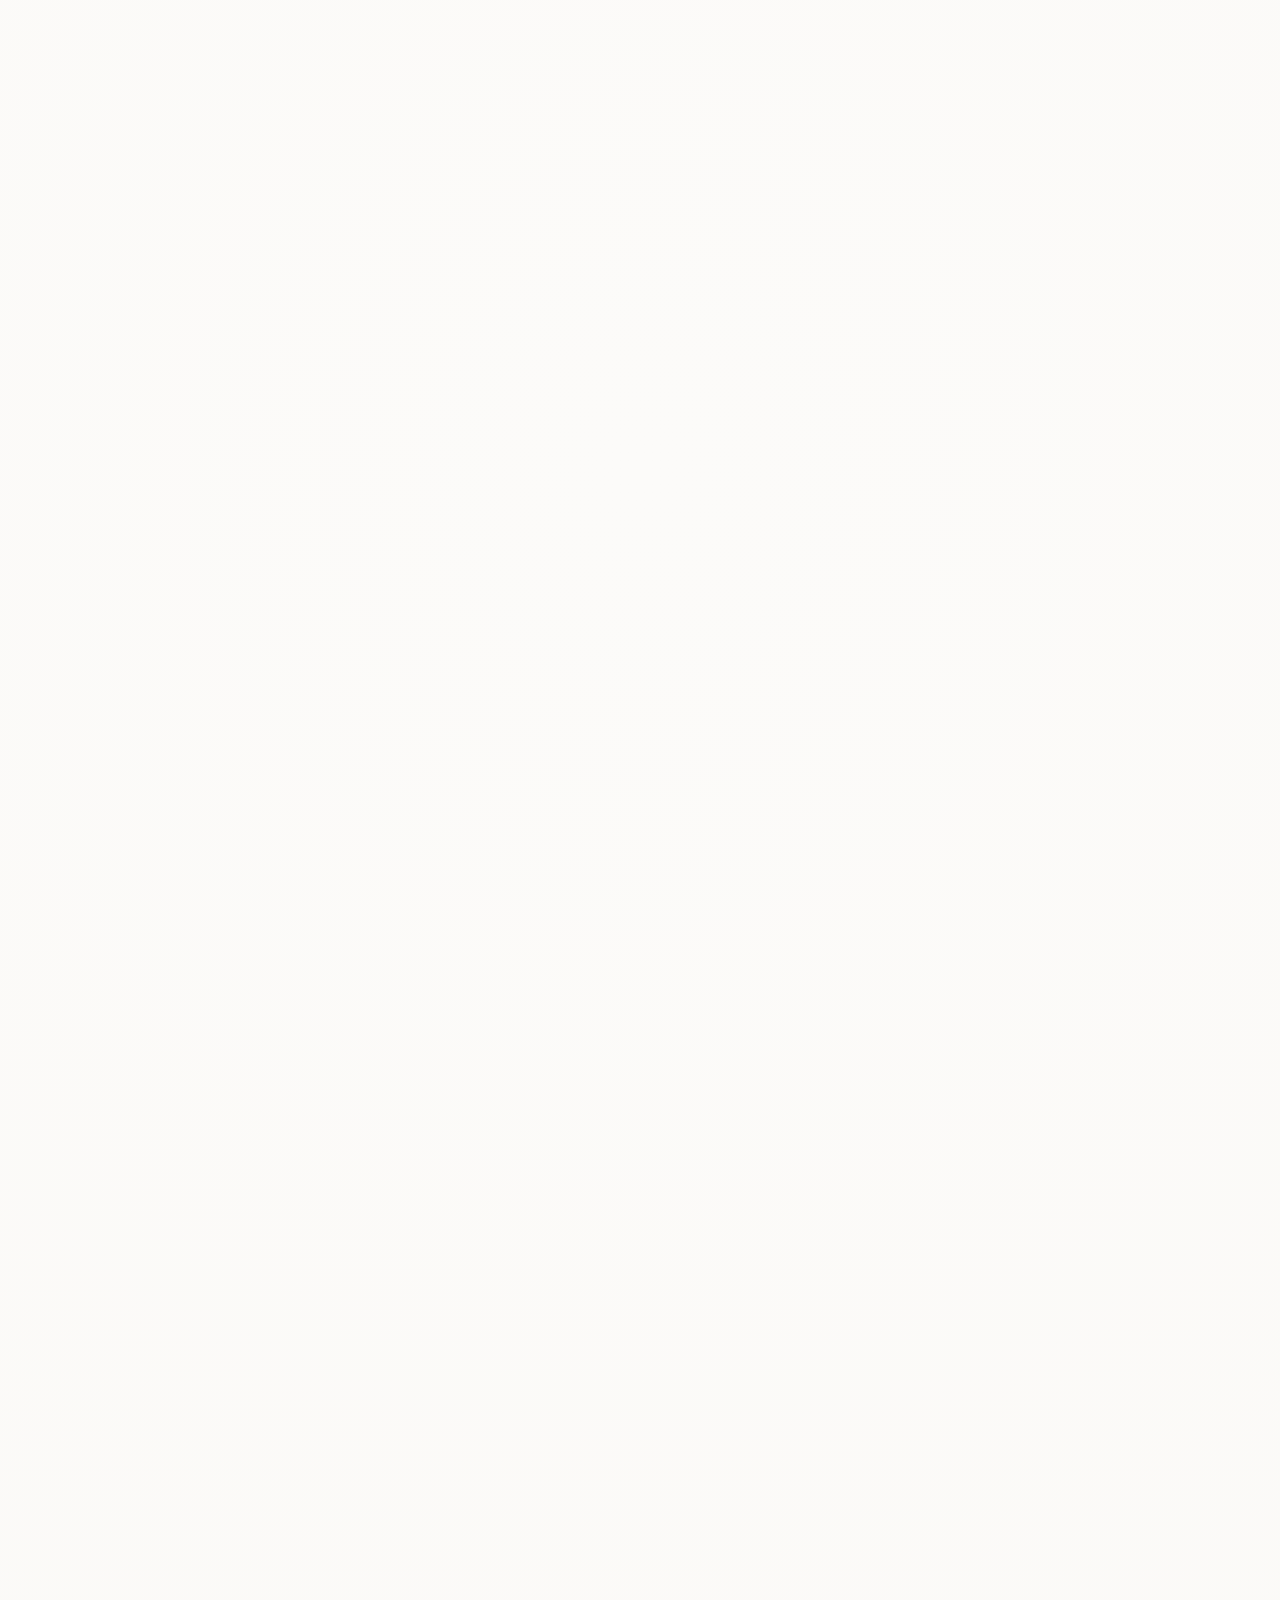
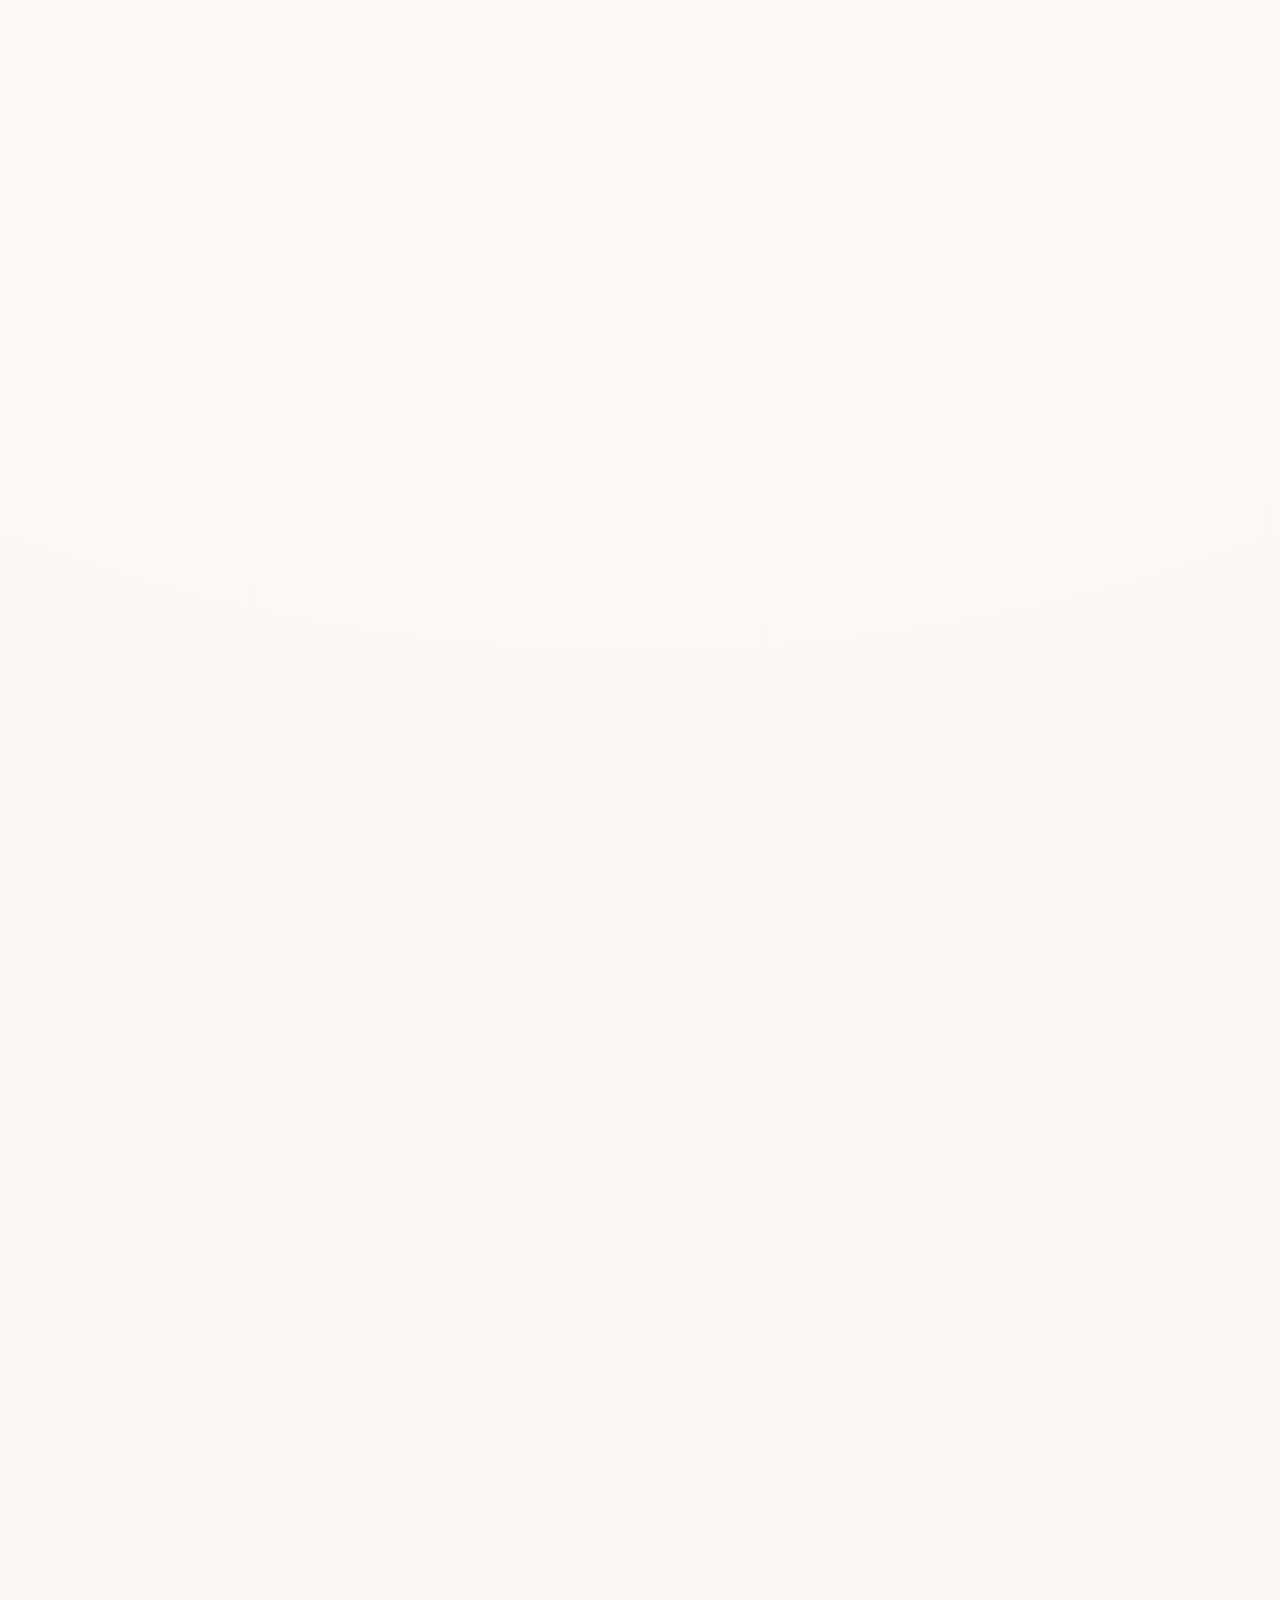
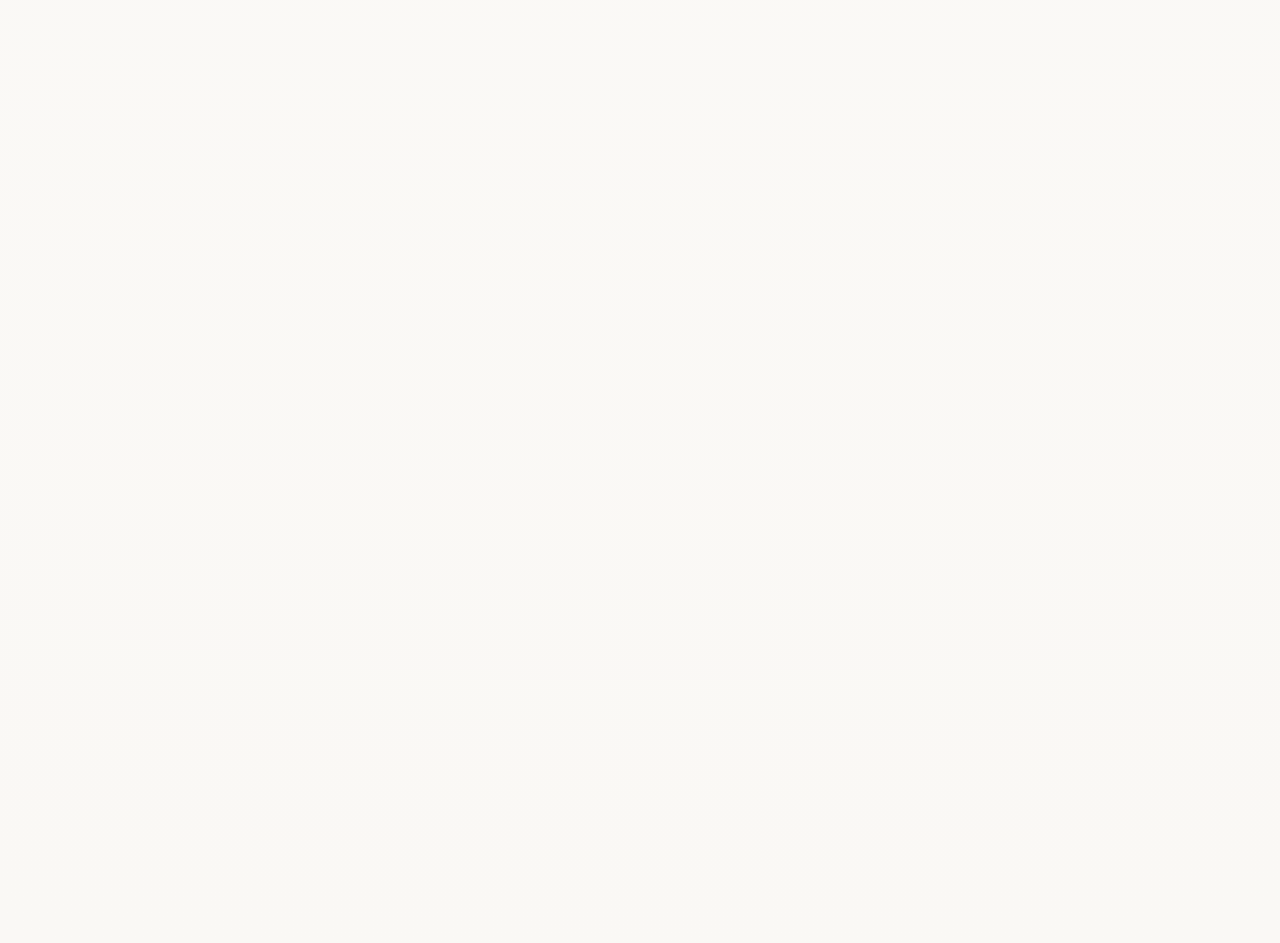
==== commit 8b552d94: "Add files via upload" ====
--- a/index.html
+++ b/index.html
@@ -15,6 +15,9 @@
     
     <!-- Leaflet.js CSS for Map -->
     <link rel="stylesheet" href="https://unpkg.com/leaflet@1.9.4/dist/leaflet.css" integrity="sha256-p4NxAoJBhIIN+hmNHrzRCf9tD/miZyoHS5obTRR9BMY=" crossorigin=""/>
+
+    <!-- Supabase JS -->
+    <script src="https://cdn.jsdelivr.net/npm/@supabase/supabase-js@2"></script>
 
     <!-- Custom CSS -->
     <link rel="stylesheet" href="style.css">
@@ -78,7 +81,6 @@
                 <li><a href="#details">Details</a></li>
                 <li><a href="#gallery">Gallery</a></li>
                 <li><a href="#guestbook">Guestbook</a></li>
-                <li><a href="#rsvp">RSVP</a></li>
             </ul>
         </nav>
 
@@ -95,7 +97,7 @@
                         <span class="line"></span>
                     </div>
                     <p class="hero-quote">"And He put between you love and compassion"</p>
-                    <a href="#rsvp" class="btn-primary">Join Our Celebration</a>
+                    <a href="#details" class="btn-primary">Join Our Celebration</a>
                 </div>
             </div>
             <div class="scroll-indicator">
@@ -294,34 +296,6 @@
             </div>
         </section>
 
-        <!-- RSVP Section -->
-        <section id="rsvp" class="section dark-section">
-            <div class="container">
-                <div class="section-title reveal">
-                    <div class="decorative-crown">✨</div>
-                    <h2>RSVP</h2>
-                    <div class="divider"></div>
-                    <p>Your presence means the world to us. Please RSVP by September 1, 2026.</p>
-                </div>
-                <form class="rsvp-form card-luxury reveal" onsubmit="event.preventDefault(); alert('RSVP Submitted Successfully! Thank you.');">
-                    <div class="form-group">
-                        <input type="text" id="rsvp-name" placeholder="Full Name" required>
-                    </div>
-                    <div class="form-group">
-                        <input type="number" id="rsvp-guests" placeholder="Number of Guests" min="0" max="5" required>
-                    </div>
-                    <div class="form-group">
-                        <select id="rsvp-attendance" required>
-                            <option value="" disabled selected>Will you attend?</option>
-                            <option value="yes">Yes, I will gladly attend</option>
-                            <option value="no">Sorry, I cannot attend</option>
-                        </select>
-                    </div>
-                    <button type="submit" class="btn-primary form-btn">Submit RSVP</button>
-                </form>
-            </div>
-        </section>
-
         <!-- Footer -->
         <footer>
             <div class="decorative-crown">✨</div>
--- a/style.css
+++ b/style.css
@@ -1288,7 +1288,7 @@
     
     /* Responsive timeline align items */
     .timeline::after {
-        left: 20px;
+        left: 10px;
         transform: none;
     }
     .timeline-item {
@@ -1297,12 +1297,12 @@
     }
     .timeline-item.right, .timeline-item.left {
         align-self: flex-start;
-        padding-left: 0;
-        padding-right: 45px;
+        padding-left: 60px;
+        padding-right: 0;
     }
     .timeline-item.right::after, .timeline-item.left::after {
-        right: 5px;
-        left: auto;
+        left: 19px;
+        right: auto;
     }
     
     .masonry-gallery { column-count: 2; }
@@ -1316,10 +1316,12 @@
     .nav-links { display: none; }
     .hero-section .title { font-size: 4.5rem; }
     .section { padding: 4rem 0; }
-    .countdown { gap: 1rem; }
-    .time-box { min-width: 80px; padding: 1rem; }
-    .time-box span { font-size: 2.5rem; }
-    .time-box p { font-size: 0.9rem; }
+    .countdown-frame { padding: 2.5rem 1rem; }
+    #countdown-section h2 { font-size: 2.2rem; margin-bottom: 2rem; }
+    .countdown { gap: 0.8rem; }
+    .time-box { min-width: 70px; padding: 1rem 0.5rem; }
+    .time-box span { font-size: 2.2rem; }
+    .time-box p { font-size: 0.8rem; }
     .rsvp-form { padding: 2rem 1.5rem; }
     .masonry-gallery { column-count: 1; }
     .lightbox-close { top: 20px; left: 20px; font-size: 25px; }
@@ -1339,7 +1341,8 @@
     .section-title h2 { font-size: 2.2rem; }
     .detail-card { padding: 2rem 1rem; }
     
-    .timeline-item.right, .timeline-item.left { padding-right: 35px; }
+    .timeline-item.right, .timeline-item.left { padding-left: 55px; padding-right: 0; }
+    .timeline-item.right::after, .timeline-item.left::after { left: 16px; }
     
     #drawing-board { height: 250px; } /* Smaller canvas height on mobile */
     .floating-controls { top: 15px; left: 15px; }
